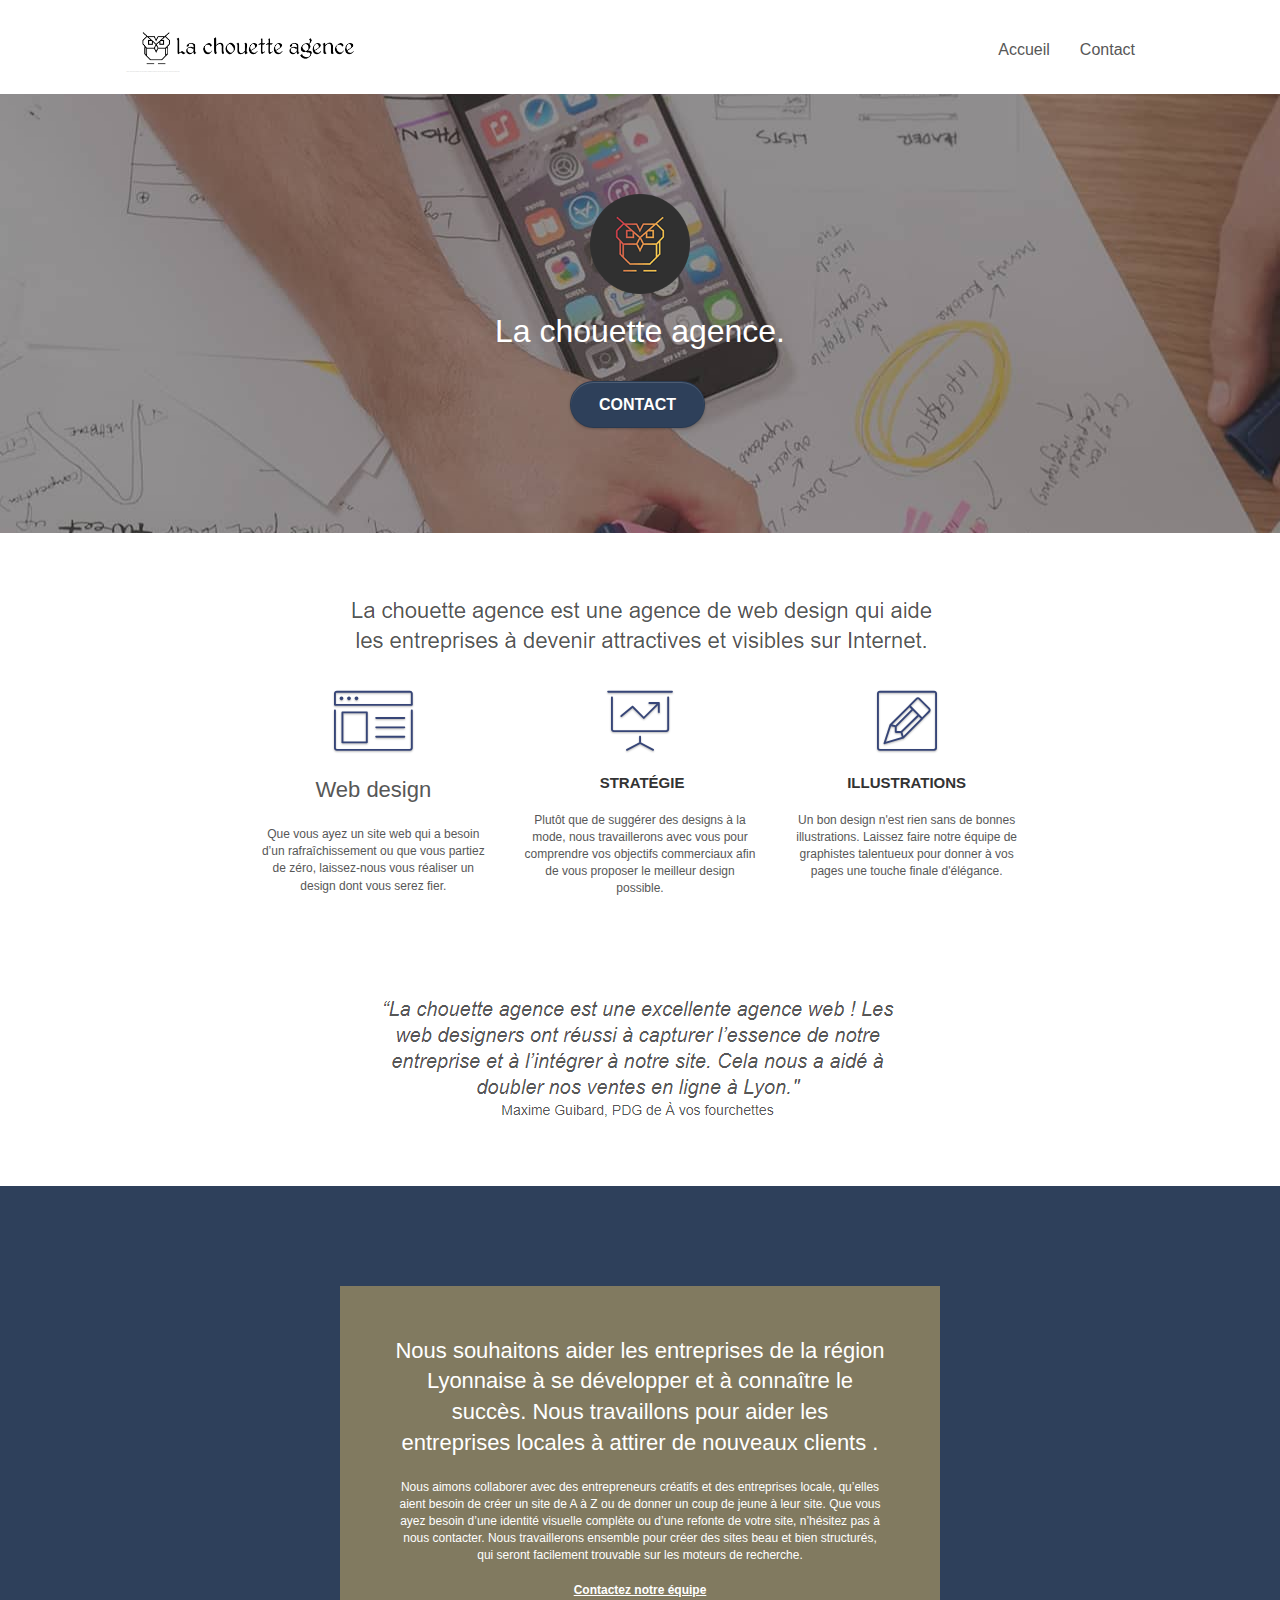
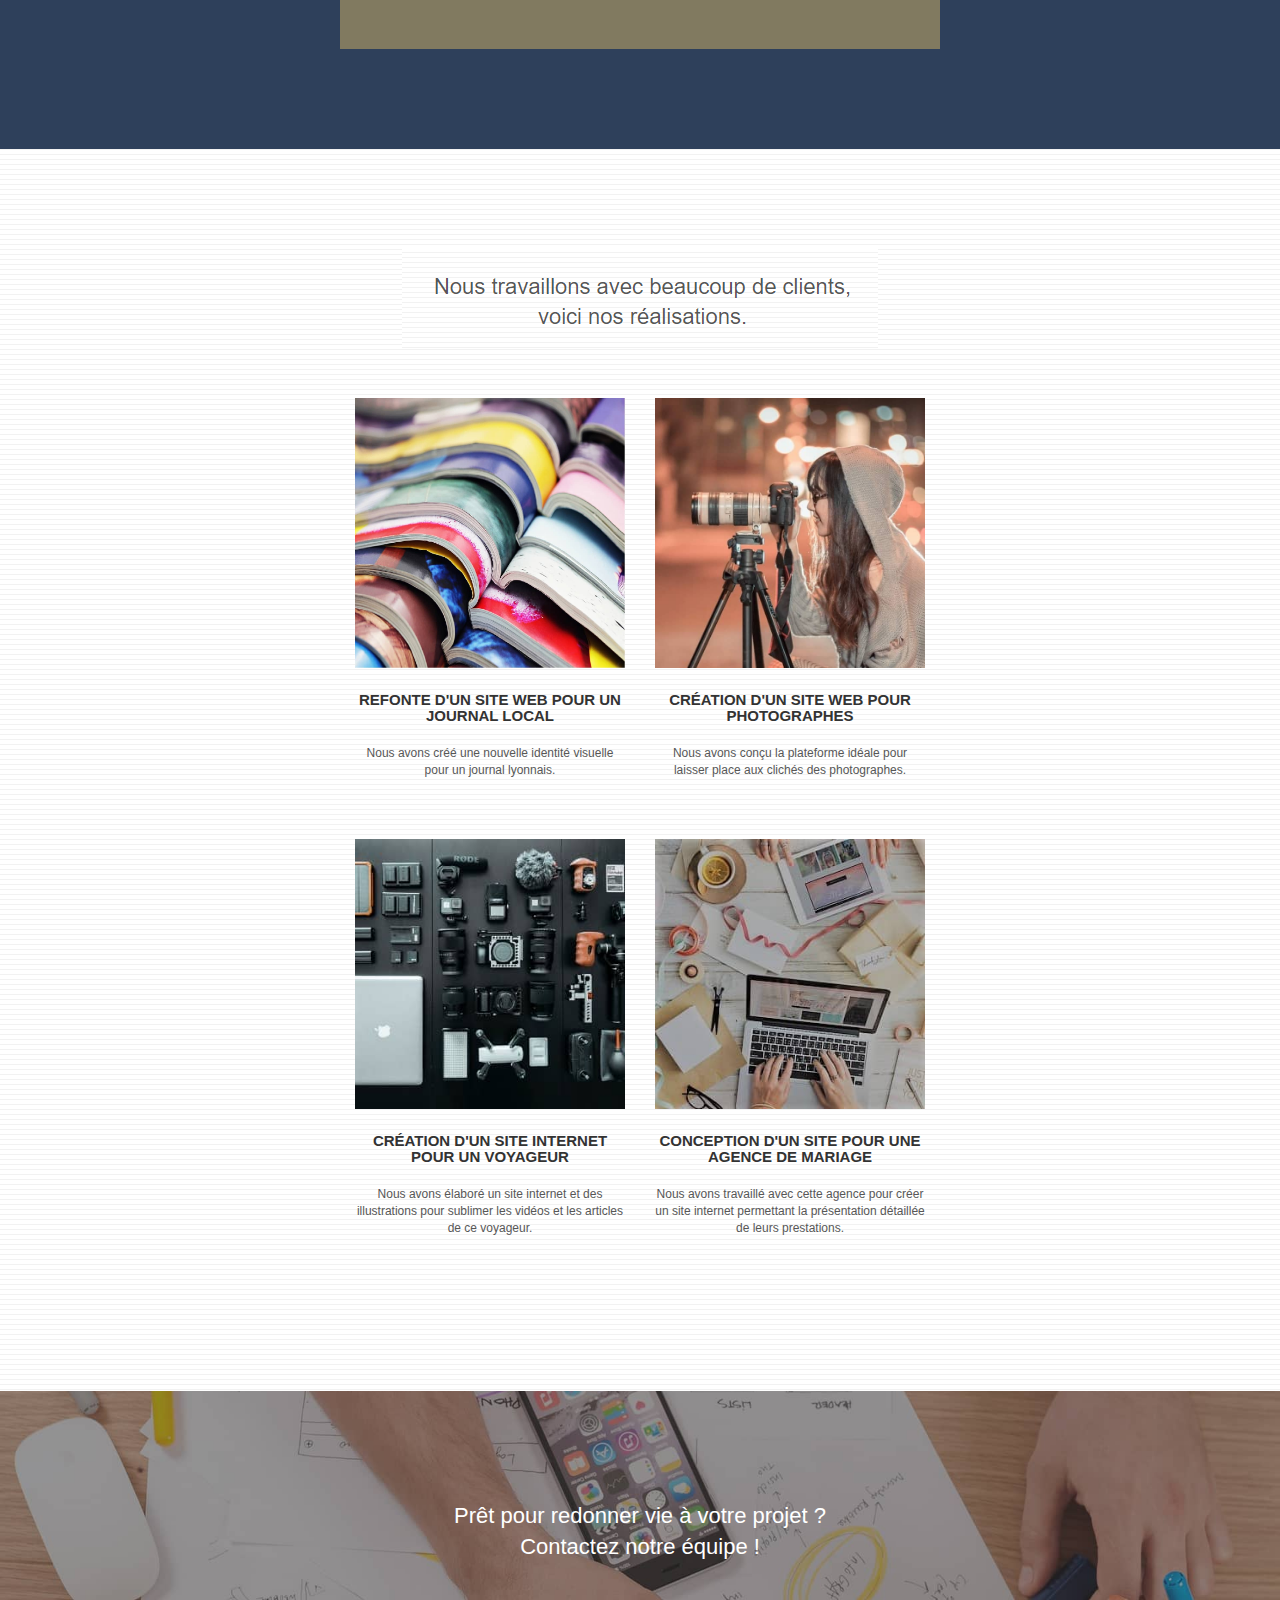
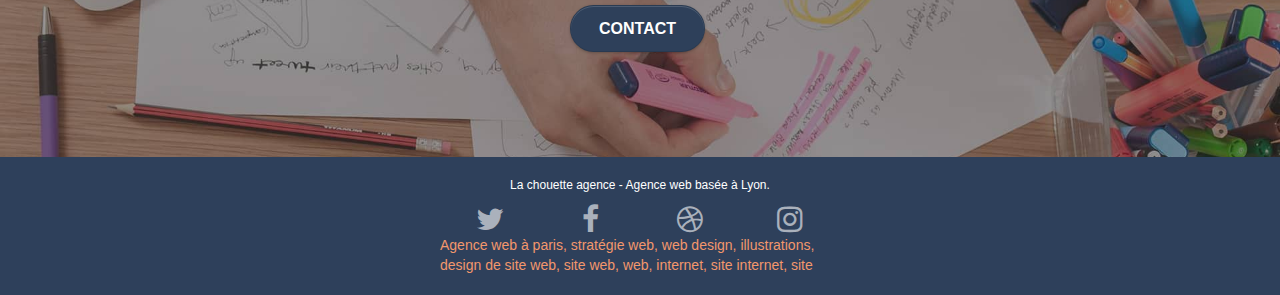
==== index.html @ e0c40af5 "Remplacement des balises H3 par H2" ====
<!doctype html>
<html lang="fr">
<head>
    <meta charset="utf-8">
    <meta name="keywords" content="seo, google, site web, site internet, agence design paris, agence design, agence design,agence design,agence design,agence design,agence design,agence design,agence design,agence design">
    <meta name="description" content="La chouette agence est une agence de web design qui aide les entreprises à devenir attractives et visibles sur le internet">
    <meta name="viewport" content="width=device-width, initial-scale=1.0, viewport-fit=cover">
    <link rel="shortcut icon" type="image/png" href="favicon.jpg">
    
	<link rel="stylesheet" type="text/css" href="./css/bootstrap.css">
	<link rel="stylesheet" type="text/css" href="style.css">
	<link rel="stylesheet" type="text/css" href="./css/font-awesome.css">
	<link rel="stylesheet" type="text/css" href="./css/et-line.css">
	
    
	<script src="./js/jquery-2.1.0.js" defer></script>
	<script src="./js/bootstrap.js" defer></script>
	<script src="./js/blocs.js" defer></script>
	<script src="./js/jquery.touchSwipe.js" defer></script>
	<script src="./js/gmaps.js" defer></script>
    <title> La Chouette Agence - Entreprise de web design à Lyon</title>

    
<!-- Analytics -->
 
<!-- Analytics END -->
    
</head>
<body>
<!-- Principal conteneur -->
<div class="page-container">
    
<!-- bloc-0 -->
<div class="bloc bgc-white l-bloc " id="bloc-0">
	<div class="container bloc-sm">

		<nav class="navbar row">
			<div class="navbar-header">
				<!-- <div class="keywords" style="color:#cccccc;font-size:1px;">Agence web à paris, stratégie web, web design, illustrations, design de site web, site web, web, internet, site internet, site</div>-->
				<a class="navbar-brand" href="index.html"><img src="img/la-chouette-agence.png" alt="paris web design logo agence web meilleure agence" height="40" /></a>
				<div class="keywords" style="color:#cccccc;font-size:1px;">Agence web à paris, stratégie web, web design, illustrations, design de site web, site web, web, internet, site internet, site</div>
				<button id="nav-toggle" type="button" class="ui-navbar-toggle navbar-toggle" data-toggle="collapse" data-target=".navbar-1">
					<span class="sr-only">Toggle navigation</span><span class="icon-bar"></span><span class="icon-bar"></span><span class="icon-bar"></span>
				</button>
			</div>
			<div class="collapse navbar-collapse navbar-1 special-dropdown-nav">
				<ul class="site-navigation nav navbar-nav">
					<li>
						<a href="index.html">Accueil</a>
					</li>
					<li>
					</li>
					<li>
						<a href="contact.html">Contact</a>
					</li>
				</ul>
			</div>
		</nav>
	</div>
</div>
<!-- bloc-0 END -->

<!-- bloc-1-presentation -->
<div class="bloc bgc-dark-slate-blue bg-banniere d-bloc bg-t-edge bloc-bg-texture texture-paper b-parallax" id="bloc-1-hero">
	<div class="container bloc-lg">
		<div class="row tight-width-whitespace">
			<div class="col-sm-12">
				<img src="img/logo.png" class="center-block image-resize-mode" width="100" alt="La chouette agence, agence web paris, création logo paris" />
				<h1 class="text-center hero-bloc-text tc-white ">
					La chouette agence.
				</h1>
				<div class="text-center">
					<a href="page2.html" class="btn btn-lg btn-clean btn-rd cta-hero btn-atomic-tangerine" id="cta-hero">Contact</a>
				</div>
			</div>
		</div>
	</div>
</div>
<!-- bloc-1-presentation END -->

<!-- bloc-2-services -->
<div class="bloc bgc-white l-bloc" id="bloc-2-services">
	<div class="container bloc-md">
		<div class="row">
			<div class="col-sm-12 text-center">
				<img alt="agence web, agence web paris, web design paris, stratégie web" src="img/title.png" />
			</div>
		</div>
		<div class="row voffset-lg med-width-whitespace">
			<div class="col-sm-4">
				<div class="text-center">
					<span class="et-icon-browser sm-shadow icon-dark-slate-blue icons icon-lg"></span>
				</div>
				<h2 class="mg-md text-center">
					Web design
				</h3>
				<p class="text-center ">
					Que vous ayez un site web qui a besoin d&rsquo;un rafraîchissement ou que vous partiez de zéro, laissez-nous vous réaliser un design dont vous serez fier.
				</p>
			</div>
			<div class="col-sm-4">
				<div class="text-center">
					<span class="et-icon-presentation sm-shadow icon-dark-slate-blue icons icon-lg"></span>
				</div>
				<h3 class="mg-md text-center">
					&nbsp;Stratégie
				</h3>
				<p class="text-center ">
					Plutôt que de suggérer des designs à la mode, nous travaillerons avec vous pour comprendre vos objectifs commerciaux afin de vous proposer le meilleur design possible.<br>
				</p>
			</div>
			<div class="col-sm-4">
				<div class="text-center">
					<span class="et-icon-edit sm-shadow icon-dark-slate-blue icons icon-lg"></span>
				</div>
				<h3 class="mg-md text-center">
					Illustrations
				</h3>
				<p class="text-center ">
					Un bon design n'est rien sans de bonnes illustrations. Laissez faire notre équipe de graphistes talentueux pour donner à vos pages une touche finale d'élégance.
				</p>
			</div>
		</div>
		<div class="row voffset-lg voffset">
			<div class="col-xs-12 col-md-8 col-md-offset-2 text-center">
				<img alt="agence web, agence web paris, web design paris, stratégie web" src="img/citation.png" />

			</div>
		</div>
	</div>
</div>
<!-- bloc-2-services END -->

<!-- bloc-3-what-i-do -->
<div class="bloc tc-white bgc-atomic-tangerine bg-presentation d-bloc bloc-bg-texture texture-paper b-parallax" id="bloc-3-what-i-do">
	<div class="container bloc-lg">
		<div class="row tight-width-whitespace black-background">
			<div class="col-sm-12">
				<h2 class="mg-md text-center tc-white">
					Nous souhaitons aider les entreprises de la région Lyonnaise à se développer et à connaître le succès. Nous travaillons pour aider les entreprises locales à attirer de nouveaux clients .<br>
				</h2>
				<p class="text-center white">
					Nous aimons collaborer avec des entrepreneurs créatifs et des entreprises locale, qu’elles aient besoin de créer un site de A à Z ou de donner un coup de jeune à leur site. Que vous ayez besoin d’une identité visuelle complète ou d’une refonte de votre site, n’hésitez pas à nous contacter. Nous travaillerons ensemble pour créer des sites beau et bien structurés, qui seront facilement trouvable sur les moteurs de recherche. <br><br><a class="ltc-white bold-link" href="page2.html">Contactez notre équipe</a><br>
				</p>
			</div>
		</div>
	</div>
</div>
<!-- bloc-3-what-i-do END -->

<!-- bloc-4-portfolio -->
<div class="bloc bgc-white bg-lines-h2-bg bg-repeat l-bloc" id="bloc-4-portfolio">
	<div class="container bloc-lg">
		<div class="row">
			<div class="col-sm-12 text-center">
				<img alt="agence web, agence web paris, web design paris, stratégie web" src="img/title2.png" />
			</div>
		</div>
		<div class="row tight-width-whitespace portfolio-row">
			<div class="col-sm-6">
				<a href="#" data-lightbox="img/1.jpg" data-gallery-id="gallery-1" data-caption="Refonte d'un site web pour un journal local" data-frame="snapshot-lb"><img src="img/1.jpg" alt="paris web design logo agence web meilleure agence et refonte site web journal" class="img-responsive portfolio-thumb" /></a>
				<h3 class="mg-md text-center">
					Refonte d'un site web pour un journal local
				</h3>
				<p class="text-center">
					Nous avons créé une nouvelle identité visuelle pour un journal lyonnais.
				</p>
			</div>
			<div class="col-sm-6">
				<a href="#" data-lightbox="img/2.jpg" data-gallery-id="gallery-1" data-caption="Création d'un site web pour photographes" data-frame="snapshot-lb"><img src="img/2.jpg" class="img-responsive portfolio-thumb" alt="paris web design logo agence web meilleure agence, Création d'un site web pour photographes" /></a>
				<h3 class="mg-md text-center">
					Création d'un site web pour photographes
				</h3>
				<p class="text-center">
					Nous avons conçu la plateforme idéale pour laisser place aux clichés des photographes.
				</p>
			</div>
		</div>
		<div class="row tight-width-whitespace portfolio-row">
			<div class="col-sm-6">
				<a href="#" data-lightbox="img/3.jpg" data-gallery-id="gallery-1" data-caption="Création d'un site internet pour un voyageur" data-frame="snapshot-lb"><img src="img/3.jpg" class="img-responsive portfolio-thumb" alt="paris web design logo agence web meilleure agence, Création d'un site web pour voyageur"/></a>
				<h3 class="mg-md text-center">
					Création d'un site internet pour un voyageur
				</h3>
				<p class="text-center">
					Nous avons élaboré un site internet et des illustrations pour sublimer les vidéos et les articles de ce voyageur.
				</p>
			</div>
			<div class="col-sm-6">
				<a href="#" data-lightbox="img/4.jpg" data-gallery-id="gallery-1" data-caption="Conception d'un site pour une agence de mariage" data-frame="snapshot-lb"><img src="img/4.jpg" class="img-responsive portfolio-thumb" alt="paris web design logo agence web meilleure agence, Création d'un site web pour agence de mariage" /></a>
				<h3 class="mg-md text-center">
					Conception d'un site pour une agence de mariage
				</h3>
				<p class="text-center">
					Nous avons travaillé avec cette agence pour créer un site internet permettant la présentation détaillée de leurs prestations.
				</p>
			</div>
		</div>
	</div>
</div>
<!-- bloc-4-portfolio END -->

<!-- bloc-5-cta -->
<div class="bloc bgc-dark-slate-blue bg-banniere d-bloc bloc-bg-texture texture-paper" id="bloc-5-cta">
	<div class="container bloc-lg">
		<div class="row">
			<h2 class="mg-md text-center tc-white">
				Prêt pour redonner vie à votre projet ?<br>Contactez notre équipe !
			</h2>
			<div class="col-sm-12 text-center">
				<a href="page2.html" class="btn btn-atomic-tangerine btn-clean btn-rd btn-lg cta-hero">Contact</a>
			</div>
		</div>
	</div>
</div>
<!-- bloc-5-cta END -->

<!-- Footer - bloc-8 -->
<div class="bloc bgc-atomic-tangerine d-bloc" id="bloc-8">
	<div class="container bloc-sm">
		<div class="row">
			<div class="col-sm-12">
				<p class="text-center white">
					La chouette agence - Agence web basée à Lyon.<br>
				</p>
				<div class="row row-no-gutters social">
					<div class="col-sm-3">
						<div class="text-center">
							<a class="social" href="index.html"><span class="fa fa-twitter icon-md"></span></a>
						</div>
					</div>
					<div class="col-sm-3">
						<div class="text-center">
							<a class="social" href="index.html"><span class="fa fa-facebook icon-md"></span></a>
						</div>
					</div>
					<div class="col-sm-3">
						<div class="text-center">
							<a class="social" href="index.html"><span class="fa fa-dribbble icon-md"></span></a>
						</div>
					</div>
					<div class="col-sm-3">
						<div class="text-center">
							<a class="social" href="index.html"><span class="fa fa-instagram icon-md"></span></a>
						</div>
					</div>
					<div class="keywords" style="color:#F3976C;">Agence web à paris, stratégie web, web design, illustrations, design de site web, site web, web, internet, site internet, site</div>
				</div>
				<!-- 

				<div class="row">
					<div class="col-sm-4">
						Partenaires
							<ul>
								<li><a href="voiture.com">voiture.com</a></li>
								<li><a href="pizza.com">pizza.com</a></li>
								<li><a href="matoiture.com">matoiture.com</a></li>
								<li><a href="immobilierseo.com">immobilierseo.com</a></li>
							</ul>		
					</div>
					<div class="col-sm-4">
						Annuaires liste 1
						<ul>
							<li><a href="annuaireagence.com">annuaireagence.com</a></li>
							<li><a href="annuaireseo.com">annuaireseo.com</a></li>
							<li><a href="annuairemarketing.com">annuairemarketing.com</a></li>
							<li><a href="123seoture.com">123seo.com</a></li>
							<li><a href="123site.com">123site.com</a></li>
							<li><a href="annuairewordpress.com">annuairewordpress.com</a></li>
							<li><a href="listeagence.com">listeagence.com</a></li>
							<li><a href="meilleuresagencesparis.com">meilleuresagencesparis.com</a></li>
							<li><a href="listeseo.com">listeseo.com</a></li>
						</ul>
					</div>
					<div class="col-sm-4">
						Annuaires liste 2
						<ul>
							<li><a href="betterseo.com">betterseo.com</a></li>
							<li><a href="ameliorerseo.com">ameliorerseo.com</a></li>
							<li><a href="seojuicelien.com">seojuicelien.com</a></li>
							<li><a href="meilleursliens.com">meilleursliens.com</a></li>
							<li><a href="liensagogo.com">liensagogo.com</a></li>
							<li><a href="backlink.com">backlink.com</a></li>
							<li><a href="linkjuiceannuaire.com">linkjuiceannuaire.com</a></li>
							<li><a href="remontersurgoogle.com">remontersurgoogle.com</a></li>
							<li><a href="vraiseofiable.com">vraiseofiable.com</a></li>
						</ul>
					</div>
				-->
				</div>
			</div>
		</div>
	</div>
</div>
<!-- Footer - bloc-8 END -->

</div>
<!-- Principal conteneur END -->
    

</body>
</html>
---- style.css ----
body {
    margin: 0;
    padding: 0;
    background: #FFF;
    overflow-x: hidden;
    -webkit-font-smoothing: antialiased;
    -moz-osx-font-smoothing: grayscale;
}

a,
button {
    transition: all .3s ease-in-out;
    outline: none!important;
}

a:hover {
    text-decoration: none;
    cursor: pointer;
}

#page-loading-blocs-notifaction {
    position: fixed;
    top: 0;
    bottom: 0;
    width: 100%;
    z-index: 100000;
    background: #FFFFFF url("img/pageload-spinner.gif") no-repeat center center;
}

.bloc {
    width: 100%;
    clear: both;
    background: 50% 50% no-repeat;
    padding: 0 50px;
    -webkit-background-size: cover;
    -moz-background-size: cover;
    -o-background-size: cover;
    background-size: cover;
    position: relative;
}

.bloc .container {
    padding-left: 0;
    padding-right: 0;
}

.bloc-lg {
    padding: 100px 50px;
}

.bloc-md {
    padding: 50px;
}

.bloc-sm {
    padding: 20px 50px;
}

.bg-center,
.bg-l-edge,
.bg-r-edge,
.bg-t-edge,
.bg-b-edge,
.bg-tl-edge,
.bg-bl-edge,
.bg-tr-edge,
.bg-br-edge,
.bg-repeat {
    -webkit-background-size: auto!important;
    -moz-background-size: auto!important;
    -o-background-size: auto!important;
    background-size: auto!important;
}

.bg-repeat {
    background: repeat;
}

.bg-t-edge {
    background: top no-repeat;
}

.bloc-bg-texture::before {
    content: "";
    background-size: 2px 2px;
    position: absolute;
    top: 0;
    bottom: 0;
    left: 0;
    right: 0;
}
/*
.texture-paper::before {
    background: url("img/texture-paper.png");
    background-size: 280px 280px;
}
*/
.b-parallax {
    background-attachment: fixed;
}

.d-bloc {
    color: rgba(255, 255, 255, .7);
}

.d-bloc button:hover {
    color: rgba(255, 255, 255, .9);
}

.d-bloc .icon-round,
.d-bloc .icon-square,
.d-bloc .icon-rounded,
.d-bloc .icon-semi-rounded-a,
.d-bloc .icon-semi-rounded-b {
    border-color: rgba(255, 255, 255, .9);
}

.d-bloc .divider-h span {
    border-color: rgba(255, 255, 255, .2);
}

.d-bloc .a-btn,
.d-bloc .navbar a,
.d-bloc .navbar-brand,
.d-bloc a .icon-sm,
.d-bloc a .icon-md,
.d-bloc a .icon-lg,
.d-bloc a .icon-xl,
.d-bloc h1 a,
.d-bloc h2 a,
.d-bloc h3 a,
.d-bloc h4 a,
.d-bloc h5 a,
.d-bloc h6 a,
.d-bloc p a {
    color: rgba(255, 255, 255, .6);
}

.d-bloc .a-btn:hover,
.d-bloc .navbar a:hover,
.d-bloc .navbar-brand:hover,
.d-bloc a:hover .icon-sm,
.d-bloc a:hover .icon-md,
.d-bloc a:hover .icon-lg,
.d-bloc a:hover .icon-xl,
.d-bloc h1 a:hover,
.d-bloc h2 a:hover,
.d-bloc h3 a:hover,
.d-bloc h4 a:hover,
.d-bloc h5 a:hover,
.d-bloc h6 a:hover,
.d-bloc p a:hover {
    color: rgba(255, 255, 255, 1);
}

.d-bloc .navbar-toggle .icon-bar {
    background: rgba(255, 255, 255, 1);
}

.d-bloc .btn-wire,
.d-bloc .btn-wire:hover {
    color: rgba(255, 255, 255, 1);
    border-color: rgba(255, 255, 255, 1);
}

.d-bloc .panel {
    color: rgba(0, 0, 0, .5);
}

.d-bloc .panel button:hover {
    color: rgba(0, 0, 0, .7);
}

.d-bloc .panel icon {
    border-color: rgba(0, 0, 0, .7);
}

.d-bloc .panel .divider-h span {
    border-color: rgba(0, 0, 0, .1);
}

.d-bloc .panel .a-btn {
    color: rgba(0, 0, 0, .6);
}

.d-bloc .panel .a-btn:hover {
    color: rgba(0, 0, 0, 1);
}

.d-bloc .panel .btn-wire,
.d-bloc .panel .btn-wire:hover {
    color: rgba(0, 0, 0, .7);
    border-color: rgba(0, 0, 0, .3);
}

.d-bloc .panel,
.l-bloc {
    color: rgba(0, 0, 0, .5);
}

.d-bloc .panel button:hover,
.l-bloc button:hover {
    color: rgba(0, 0, 0, .7);
}

.l-bloc .icon-round,
.l-bloc .icon-square,
.l-bloc .icon-rounded,
.l-bloc .icon-semi-rounded-a,
.l-bloc .icon-semi-rounded-b {
    border-color: rgba(0, 0, 0, .7);
}

.d-bloc .panel .divider-h span,
.l-bloc .divider-h span {
    border-color: rgba(0, 0, 0, .1);
}

.d-bloc .panel .a-btn,
.l-bloc .a-btn,
.l-bloc .navbar a,
.l-bloc .navbar-brand,
.l-bloc a .icon-sm,
.l-bloc a .icon-md,
.l-bloc a .icon-lg,
.l-bloc a .icon-xl,
.l-bloc h1 a,
.l-bloc h2 a,
.l-bloc h3 a,
.l-bloc h4 a,
.l-bloc h5 a,
.l-bloc h6 a,
.l-bloc p a {
    color: rgba(0, 0, 0, .6);
}

.d-bloc .panel .a-btn:hover,
.l-bloc .a-btn:hover,
.l-bloc .navbar a:hover,
.l-bloc .navbar-brand:hover,
.l-bloc a:hover .icon-sm,
.l-bloc a:hover .icon-md,
.l-bloc a:hover .icon-lg,
.l-bloc a:hover .icon-xl,
.l-bloc h1 a:hover,
.l-bloc h2 a:hover,
.l-bloc h3 a:hover,
.l-bloc h4 a:hover,
.l-bloc h5 a:hover,
.l-bloc h6 a:hover,
.l-bloc p a:hover {
    color: rgba(0, 0, 0, 1);
}

.l-bloc .navbar-toggle .icon-bar {
    color: rgba(0, 0, 0, .6);
}

.d-bloc .panel .btn-wire,
.d-bloc .panel .btn-wire:hover,
.l-bloc .btn-wire,
.l-bloc .btn-wire:hover {
    color: rgba(0, 0, 0, .7);
    border-color: rgba(0, 0, 0, .3);
}

.voffset {
    margin-top: 30px;
}

.voffset-lg {
    margin-top: 80px;
}

.row-no-gutters {
    margin-right: 0;
    margin-left: 0;
}

.row.row-no-gutters > [class^="col-"],
.row.row-no-gutters > [class*=" col-"] {
    padding-right: 0;
    padding-left: 0;
}

#bloc-1-hero h1 {
    font-size: 32px;
}

.navbar {
    margin-bottom: 0;
    z-index: 1;
}

.navbar-brand {
    height: auto;
    padding: 3px 15px;
    font-size: 25px;
    font-weight: normal;
    font-weight: 600;
    line-height: 44px;
}

.navbar-brand img {
    max-height: 200px;
    margin: 0 5px 0 0;
    display: inline;
}

.navbar-brand img[src$=svg] {
    min-width: 100px;
}

.nav-center .navbar-brand img {
    margin: 0;
}

.navbar .nav {
    padding-top: 2px;
    margin-right: -16px;
    float: right;
    z-index: 1;
}

.nav > li {
    float: left;
    margin-top: 4px;
    font-size: 16px;
}

.navbar-nav .open .dropdown-menu > li > a {
    text-align: inherit;
}

.nav > li a:hover,
.nav > li a:focus {
    background: transparent;
}

.navbar-toggle {
    margin: 10px 10px 0 0;
    border: 0px;
}

.navbar-toggle:hover {
    background: transparent!important;
}

.navbar-toggle .icon-bar {
    background-color: rgba(0, 0, 0, .5);
    width: 26px;
}

.nav-invert .navbar .nav {
    float: left;
}

.nav-invert .navbar-header,
.nav-invert .navbar-brand {
    float: right;
    position: relative;
    z-index: 2;
}

@media (min-width: 768px) {
    .site-navigation {
        position: absolute;
        top: 50%;
        right: 20px;
        transform: translate(0, -50%);
        -webkit-transform: translateY(-50%);
    }
    .nav > li .dropdown-menu a,
    .nav > li .dropdown-menu a:hover {
        color: #484848;
    }
    .nav-invert .site-navigation {
        left: 0;
        right: 0;
    }
    .nav-center {
        text-align: center;
    }
    .nav-center .navbar-header {
        width: 100%;
    }
    .nav-center .navbar-header,
    .nav-center .navbar-brand,
    .nav-center .nav > li {
        float: none;
        display: inline-block;
    }
    .nav-center .site-navigation {
        position: relative;
        width: 100%;
        right: 0;
        margin-right: 0px;
        margin-top: 20px;
    }
    .nav-center.mini-nav .navbar-toggle {
        float: none;
        margin: 10px auto 0;
    }
}

.nav > li > .dropdown a {
    background: none!important;
    display: block;
    padding: 14px 15px;
}

nav .caret {
    margin: 0 5px;
}

.dropdown-menu .dropdown-menu {
    top: -8px;
    left: 100%;
}

.dropdown-menu .dropmenu-flow-right {
    top: 100%;
    left: 0;
    margin-left: -1px;
    border-top-left-radius: 0;
    border-top-right-radius: 0;
}

.dropdown-menu .dropdown span {
    border: 4px solid black;
    border-top-color: transparent;
    border-right-color: transparent;
    border-bottom-color: transparent;
    margin: 6px -5px 0 0!important;
    float: right;
}

.mg-md {
    margin-top: 10px;
    margin-bottom: 20px;
}

.mg-lg {
    margin-top: 10px;
    margin-bottom: 40px;
}

.btn {
    margin: 0 5px 5px 0;
}

.btn.pull-right {
    margin: 0 0 5px 5px;
}

.btn-d,
.btn-d:hover,
.btn-d:focus {
    color: #FFF;
    background: rgba(0, 0, 0, .3);
}

button {
    outline: none!important;
}

.btn-rd {
    border-radius: 40px;
}

.btn-clean {
    border: 1px solid rgba(0, 0, 0, .08);
    border-bottom-color: rgba(0, 0, 0, .1);
    text-shadow: 0 1px 0 rgba(0, 0, 1, .1);
    box-shadow: 0 1px 3px rgba(0, 0, 1, .25), inset 0 1px 0 0 rgba(255, 255, 255, .15);
}

.icon-md {
    font-size: 30px!important;
}

.icon-lg {
    font-size: 60px!important;
}

.sm-shadow {
    text-shadow: 0 1px 2px rgba(0, 0, 0, .3);
}

.panel-sq,
.panel-sq .panel-heading,
.panel-sq .panel-footer {
    border-radius: 0;
}

.panel-rd {
    border-radius: 30px;
}

.panel-rd .panel-heading {
    border-radius: 29px 29px 0 0;
}

.panel-rd .panel-footer {
    border-radius: 0 0 29px 29px;
}

.form-control {
    border-color: rgba(0, 0, 0, .1);
    box-shadow: none;
}

.scrollToTop {
    width: 40px;
    height: 40px;
    position: fixed;
    bottom: 20px;
    right: 20px;
    opacity: 0;
    z-index: 500;
    transition: all .3s ease-in-out;
}

.scrollToTop span {
    margin-top: 6px;
}

.showScrollTop {
    font-size: 14px;
    opacity: 1;
}

a[data-lightbox] {
    position: relative;
    display: block;
    text-align: center;
}

a[data-lightbox]:hover::before {
    content: "+";
    font-family: "HelveticaNeue-Light", "Helvetica Neue Light", "Helvetica Neue", Helvetica, Arial;
    font-size: 32px;
    width: 50px;
    height: 50px;
    margin-left: -25px;
    border-radius: 50%;
    background: rgba(0, 0, 0, .6);
    color: #FFF;
    font-weight: 100;
    z-index: 1;
    position: absolute;
    top: 50%;
    transform: translateY(-50%);
    -webkit-transform: translateY(-50%);
}

a[data-lightbox]:hover img {
    opacity: 0.6;
    -webkit-animation-fill-mode: none;
    animation-fill-mode: none;
}

#lightbox-modal {
    display: flex;
    align-items: center;
}

#lightbox-modal .modal-dialog {
    width: 90%;
    max-width: 900px;
    margin: 0 auto 0;
}

#lightbox-modal .modal-dialog img {
    max-height: 90vh;
    margin: 0 auto;
}

.lightbox-caption {
    padding: 20px;
    color: #FFF;
    background: rgba(0, 0, 0, .5);
    position: absolute;
    left: 15px;
    right: 15px;
    bottom: 5px;
}

.close-lightbox {
    color: #FFF;
    font-size: 30px;
    position: absolute;
    top: 20px;
    right: 20px;
    z-index: 20;
    background: rgba(0, 0, 0, .5);
    border: none;
    line-height: 30px;
    padding: 0 9px 5px;
    opacity: 0.3;
}

.close-lightbox:hover,
.next-lightbox:hover,
.prev-lightbox:hover {
    opacity: 1.0;
    color: #FFF;
}

.next-lightbox,
.prev-lightbox {
    font-size: 20px;
    color: rgba(255, 255, 255, .9);
    background: rgba(0, 0, 0, .5);
    transition: all .2s ease-in-out;
    position: absolute;
    top: 45%;
    z-index: 1;
    opacity: 0.4;
}

.next-lightbox {
    padding: 6px 8px 1px 13px;
    right: 25px;
}

.prev-lightbox {
    padding: 6px 13px 1px 10px;
    left: 25px;
}

.snapshot-lb .modal-body {
    padding-bottom: 45px;
}

.snapshot-lb .lightbox-caption {
    padding: 0;
    color: rgba(0, 0, 0, .5);
    background: none;
}

h1,
h2,
h3,
h4,
h5,
h6,
p,
label,
.btn,
a {
    font-family: "helvetica";
    font-weight: 400;
    color: #575757!important;
}

.container {
    max-width: 1000px;
}

.hero-bloc-text {
    font-size: 38px;
}

.hero-bloc-text-sub {
    font-size: 36px;
}

.statement-bloc-text {
    line-height: 26px;
    font-style: italic;
    font-size: 20px;
    text-align: center;
    font-weight: lighter;
    max-width: 520px;
    margin: auto auto auto auto;
}

p {
    font-size: 12px;
}

.tight-width-whitespace {
    max-width: 600px;
    margin: auto auto auto auto;
}

.h1 {
    font-size: 20px;
    font-family: "Open Sans";
}

.cta-hero {
    margin-top: 22px;
    color: #FFFFFF!important;
    text-transform: uppercase;
    padding: 12px 28px 12px 28px;
    font-size: 16px;
    font-weight: 700;
}

.social {
    max-width: 400px;
    margin: auto auto auto auto;
}

h2 {
    font-size: 22px;
    line-height: 1.4em;
}

h3 {
    font-size: 15px;
    text-transform: uppercase;
    font-weight: 700;
    color: #333333!important;
}

.med-width-whitespace {
    max-width: 800px;
    margin: auto auto auto auto;
    box-shadow: 0px 0px 0px #000000;
}

h1 {
    color: #333333!important;
}

h4 {
    color: #333333!important;
}

.icons {
    margin-bottom: 14px;
    margin-top: 24px;
}

.white {
    color: #FFFFFF!important;
}

.portfolio-thumb {
    margin-bottom: 24px;
}

.portfolio-row {
    margin-bottom: 44px;
    margin-top: 50px;
}

.avatar {
    box-shadow: 0px 4px 9px rgba(0, 0, 0, 0.3);
}

.black-background {
    background-color: rgba(165, 147, 99, 0.7);
    padding: 40px 40px 40px 40px;
}

.bold-link {
    font-weight: 900;
    text-decoration: underline!important;
}

.bgc-white {
    background-color: #FFFFFF;
}

.bgc-dark-slate-blue {
    background-color: #364577;
}

.bgc-atomic-tangerine {
    background-color: #2E405B;
}

.tc-white {
    color: #FFFFFF !important;
}

.btn-atomic-tangerine {
    background: #2E405A;
    color: #FFFFFF!important;
}

.btn-atomic-tangerine:hover {
    background: #c27956!important;
    color: #FFFFFF!important;
}

.ltc-white {
    color: #FFFFFF!important;
}

.ltc-white:hover {
    color: #cccccc!important;
}

.ltc-atomic-tangerine {
    color: #F3976C!important;
}

.ltc-atomic-tangerine:hover {
    color: #c27956!important;
}

.icon-dark-slate-blue {
    color: #364577!important;
    border-color: #364577!important;
}
/*
.bg-dots-bg {
    background-image: url("img/dots-bg.png");
}
*/
.bg-lines-h2-bg {
    background-image: url("img/lines-h2-bg.png");
}

.bg-banniere {
    background-image: url("img/la-chouette-agence-banniere.jpg");
}

.bg-presentation {
    background-image: url("img/image-de-presentation.jpg");
}

@media (max-width: 1024px) {
    .bloc {
        padding-left: 20px;
        padding-right: 20px;
    }
    .bloc.full-width-bloc,
    .bloc-tile-2.full-width-bloc .container,
    .bloc-tile-3.full-width-bloc .container,
    .bloc-tile-4.full-width-bloc .container {
        padding-left: 0;
        padding-right: 0;
    }
}

@media (max-width: 992px) and (min-width: 768px) {
    .navbar .nav {
        max-width: 80%
    }
    .nav-center.navbar .nav {
        max-width: 100%
    }
}

@media only screen and (min-device-width: 768px) and (max-device-width: 1024px) and (orientation: landscape) {
    .b-parallax {
        background-attachment: scroll;
    }
}

@media only screen and (min-device-width: 1024px) and (max-device-width: 1366px) and (-webkit-min-device-pixel-ratio: 1.5) {
    .b-parallax {
        background-attachment: scroll;
    }
}

@media (max-width: 991px) {
    .container {
        width: 100%;
    }
    .b-parallax {
        background-attachment: scroll;
    }
    .page-container,
    #hero-bloc {
        overflow-x: hidden;
        position: relative;
    }
    .bloc {
        padding-left: constant(safe-area-inset-left);
        padding-right: constant(safe-area-inset-right);
    }
    .bloc-group,
    .bloc-group .bloc {
        display: block;
        width: 100%;
    }
    .bloc-fill-screen .fill-bloc-top-edge,
    .bloc-fill-screen .fill-bloc-bottom-edge {
        padding: 0 20px;
        padding-left: constant(safe-area-inset-left);
        padding-right: constant(safe-area-inset-right);
    }
}

@media (max-width: 767px) {
    .page-container {
        overflow-x: hidden;
        position: relative;
    }
    h1,
    h2,
    h3,
    h4,
    h5,
    h6,
    p,
    #disqus_thread {
        padding-left: 10px!important;
        padding-right: 10px!important;
    }
    .b-parallax {
        background-attachment: scroll;
    }
    .navbar .nav {
        padding-top: 0;
        border-top: 1px solid rgba(0, 0, 0, .2);
        float: none!important;
    }
    .navbar.row {
        margin-left: 0;
        margin-right: 0;
    }
    .site-navigation {
        position: inherit;
        transform: none;
        -webkit-transform: none;
        -ms-transform: none;
    }
    .nav > li {
        margin-top: 0;
        border-bottom: 1px solid rgba(0, 0, 0, .1);
        background: rgba(0, 0, 0, .05);
        text-align: left;
        padding-left: 15px;
        width: 100%;
    }
    .nav > li:hover {
        background: rgba(0, 0, 0, .08);
    }
    .dropdown .dropdown a .caret {
        float: none;
        margin: 5px 0 0 10px!important;
        border: 4px solid black;
        border-bottom-color: transparent;
        border-right-color: transparent;
        border-left-color: transparent;
    }
    #hero-bloc .navbar .nav {
        background: rgba(0, 0, 0, .8);
    }
    #hero-bloc .navbar .nav a {
        color: rgba(255, 255, 255, .6);
    }
    .hero {
        padding: 50px 0;
    }
    .hero-nav {
        left: -1px;
        right: -1px;
    }
    .navbar-collapse {
        padding: 0;
        overflow-x: hidden;
        -webkit-box-shadow: none;
        box-shadow: none;
    }
    .navbar-brand img {
        max-height: 40px;
        width: auto;
    }
    .nav-invert .navbar-header {
        float: none;
        width: 100%;
    }
    .nav-invert .navbar-toggle {
        float: left;
        margin-left: 10px;
    }
    .bloc {
        padding-left: 0;
        padding-right: 0;
    }
    .bloc-xxl,
    .bloc-xl,
    .bloc-lg {
        padding: 40px 0;
    }
    .bloc-sm,
    .bloc-md {
        padding-left: 0;
        padding-right: 0;
    }
    .bloc-tile-2 .container,
    .bloc-tile-3 .container,
    .bloc-tile-4 .container,
    .bloc-fill-screen .fill-bloc-top-edge,
    .bloc-fill-screen .fill-bloc-bottom-edge {
        padding-left: 0;
        padding-right: 0;
    }
    .a-block {
        padding: 0 10px;
    }
    .btn-dwn {
        display: none;
    }
    .voffset {
        margin-top: 5px;
    }
    .voffset-md {
        margin-top: 20px;
    }
    .voffset-lg {
        margin-top: 30px;
    }
    form {
        padding: 5px;
    }
    .close-lightbox {
        display: inline-block;
    }
    .blocsapp-device-iphone5 {
        background-size: 216px 425px;
        padding-top: 60px;
        width: 216px;
        height: 425px;
    }
    .blocsapp-device-iphone5 img {
        width: 180px;
        height: 320px;
    }
}

@media (max-width: 400px) {
    .bloc {
        padding-left: 0;
        padding-right: 0;
    }
}

@media (max-width: 767px) {
    .bloc-mob-center-text {
        text-align: center;
    }
}
---- css/et-line.css ----
@font-face {
    font-family: et-line;
    src: url(../fonts/et-line.eot);
    src: url(../fonts/et-line.eot?#iefix) format('embedded-opentype'), url(../fonts/et-line.woff) format('woff'), url(../fonts/et-line.ttf) format('truetype'), url(../fonts/et-line.svg#et-line) format('svg');
    font-weight: 400;
    font-style: normal
}

.et-icon-adjustments,
.et-icon-alarmclock,
.et-icon-anchor,
.et-icon-aperture,
.et-icon-attachment,
.et-icon-bargraph,
.et-icon-basket,
.et-icon-beaker,
.et-icon-bike,
.et-icon-book-open,
.et-icon-briefcase,
.et-icon-browser,
.et-icon-calendar,
.et-icon-camera,
.et-icon-caution,
.et-icon-chat,
.et-icon-circle-compass,
.et-icon-clipboard,
.et-icon-clock,
.et-icon-cloud,
.et-icon-compass,
.et-icon-desktop,
.et-icon-dial,
.et-icon-document,
.et-icon-documents,
.et-icon-download,
.et-icon-dribbble,
.et-icon-edit,
.et-icon-envelope,
.et-icon-expand,
.et-icon-facebook,
.et-icon-flag,
.et-icon-focus,
.et-icon-gears,
.et-icon-genius,
.et-icon-gift,
.et-icon-global,
.et-icon-globe,
.et-icon-googleplus,
.et-icon-grid,
.et-icon-happy,
.et-icon-hazardous,
.et-icon-heart,
.et-icon-hotairballoon,
.et-icon-hourglass,
.et-icon-key,
.et-icon-laptop,
.et-icon-layers,
.et-icon-lifesaver,
.et-icon-lightbulb,
.et-icon-linegraph,
.et-icon-linkedin,
.et-icon-lock,
.et-icon-magnifying-glass,
.et-icon-map,
.et-icon-map-pin,
.et-icon-megaphone,
.et-icon-mic,
.et-icon-mobile,
.et-icon-newspaper,
.et-icon-notebook,
.et-icon-paintbrush,
.et-icon-paperclip,
.et-icon-pencil,
.et-icon-phone,
.et-icon-picture,
.et-icon-pictures,
.et-icon-piechart,
.et-icon-presentation,
.et-icon-pricetags,
.et-icon-printer,
.et-icon-profile-female,
.et-icon-profile-male,
.et-icon-puzzle,
.et-icon-quote,
.et-icon-recycle,
.et-icon-refresh,
.et-icon-ribbon,
.et-icon-rss,
.et-icon-sad,
.et-icon-scissors,
.et-icon-scope,
.et-icon-search,
.et-icon-shield,
.et-icon-speedometer,
.et-icon-strategy,
.et-icon-streetsign,
.et-icon-tablet,
.et-icon-target,
.et-icon-telescope,
.et-icon-toolbox,
.et-icon-tools,
.et-icon-tools-2,
.et-icon-trophy,
.et-icon-tumblr,
.et-icon-twitter,
.et-icon-upload,
.et-icon-video,
.et-icon-wallet,
.et-icon-wine {
    font-family: et-line;
    speak: none;
    font-style: normal;
    font-weight: 400;
    font-variant: normal;
    text-transform: none;
    line-height: 1;
    -webkit-font-smoothing: antialiased;
    -moz-osx-font-smoothing: grayscale;
    display: inline-block
}

.et-icon-mobile:before {
    content: "\e000"
}

.et-icon-laptop:before {
    content: "\e001"
}

.et-icon-desktop:before {
    content: "\e002"
}

.et-icon-tablet:before {
    content: "\e003"
}

.et-icon-phone:before {
    content: "\e004"
}

.et-icon-document:before {
    content: "\e005"
}

.et-icon-documents:before {
    content: "\e006"
}

.et-icon-search:before {
    content: "\e007"
}

.et-icon-clipboard:before {
    content: "\e008"
}

.et-icon-newspaper:before {
    content: "\e009"
}

.et-icon-notebook:before {
    content: "\e00a"
}

.et-icon-book-open:before {
    content: "\e00b"
}

.et-icon-browser:before {
    content: "\e00c"
}

.et-icon-calendar:before {
    content: "\e00d"
}

.et-icon-presentation:before {
    content: "\e00e"
}

.et-icon-picture:before {
    content: "\e00f"
}

.et-icon-pictures:before {
    content: "\e010"
}

.et-icon-video:before {
    content: "\e011"
}

.et-icon-camera:before {
    content: "\e012"
}

.et-icon-printer:before {
    content: "\e013"
}

.et-icon-toolbox:before {
    content: "\e014"
}

.et-icon-briefcase:before {
    content: "\e015"
}

.et-icon-wallet:before {
    content: "\e016"
}

.et-icon-gift:before {
    content: "\e017"
}

.et-icon-bargraph:before {
    content: "\e018"
}

.et-icon-grid:before {
    content: "\e019"
}

.et-icon-expand:before {
    content: "\e01a"
}

.et-icon-focus:before {
    content: "\e01b"
}

.et-icon-edit:before {
    content: "\e01c"
}

.et-icon-adjustments:before {
    content: "\e01d"
}

.et-icon-ribbon:before {
    content: "\e01e"
}

.et-icon-hourglass:before {
    content: "\e01f"
}

.et-icon-lock:before {
    content: "\e020"
}

.et-icon-megaphone:before {
    content: "\e021"
}

.et-icon-shield:before {
    content: "\e022"
}

.et-icon-trophy:before {
    content: "\e023"
}

.et-icon-flag:before {
    content: "\e024"
}

.et-icon-map:before {
    content: "\e025"
}

.et-icon-puzzle:before {
    content: "\e026"
}

.et-icon-basket:before {
    content: "\e027"
}

.et-icon-envelope:before {
    content: "\e028"
}

.et-icon-streetsign:before {
    content: "\e029"
}

.et-icon-telescope:before {
    content: "\e02a"
}

.et-icon-gears:before {
    content: "\e02b"
}

.et-icon-key:before {
    content: "\e02c"
}

.et-icon-paperclip:before {
    content: "\e02d"
}

.et-icon-attachment:before {
    content: "\e02e"
}

.et-icon-pricetags:before {
    content: "\e02f"
}

.et-icon-lightbulb:before {
    content: "\e030"
}

.et-icon-layers:before {
    content: "\e031"
}

.et-icon-pencil:before {
    content: "\e032"
}

.et-icon-tools:before {
    content: "\e033"
}

.et-icon-tools-2:before {
    content: "\e034"
}

.et-icon-scissors:before {
    content: "\e035"
}

.et-icon-paintbrush:before {
    content: "\e036"
}

.et-icon-magnifying-glass:before {
    content: "\e037"
}

.et-icon-circle-compass:before {
    content: "\e038"
}

.et-icon-linegraph:before {
    content: "\e039"
}

.et-icon-mic:before {
    content: "\e03a"
}

.et-icon-strategy:before {
    content: "\e03b"
}

.et-icon-beaker:before {
    content: "\e03c"
}

.et-icon-caution:before {
    content: "\e03d"
}

.et-icon-recycle:before {
    content: "\e03e"
}

.et-icon-anchor:before {
    content: "\e03f"
}

.et-icon-profile-male:before {
    content: "\e040"
}

.et-icon-profile-female:before {
    content: "\e041"
}

.et-icon-bike:before {
    content: "\e042"
}

.et-icon-wine:before {
    content: "\e043"
}

.et-icon-hotairballoon:before {
    content: "\e044"
}

.et-icon-globe:before {
    content: "\e045"
}

.et-icon-genius:before {
    content: "\e046"
}

.et-icon-map-pin:before {
    content: "\e047"
}

.et-icon-dial:before {
    content: "\e048"
}

.et-icon-chat:before {
    content: "\e049"
}

.et-icon-heart:before {
    content: "\e04a"
}

.et-icon-cloud:before {
    content: "\e04b"
}

.et-icon-upload:before {
    content: "\e04c"
}

.et-icon-download:before {
    content: "\e04d"
}

.et-icon-target:before {
    content: "\e04e"
}

.et-icon-hazardous:before {
    content: "\e04f"
}

.et-icon-piechart:before {
    content: "\e050"
}

.et-icon-speedometer:before {
    content: "\e051"
}

.et-icon-global:before {
    content: "\e052"
}

.et-icon-compass:before {
    content: "\e053"
}

.et-icon-lifesaver:before {
    content: "\e054"
}

.et-icon-clock:before {
    content: "\e055"
}

.et-icon-aperture:before {
    content: "\e056"
}

.et-icon-quote:before {
    content: "\e057"
}

.et-icon-scope:before {
    content: "\e058"
}

.et-icon-alarmclock:before {
    content: "\e059"
}

.et-icon-refresh:before {
    content: "\e05a"
}

.et-icon-happy:before {
    content: "\e05b"
}

.et-icon-sad:before {
    content: "\e05c"
}

.et-icon-facebook:before {
    content: "\e05d"
}

.et-icon-twitter:before {
    content: "\e05e"
}

.et-icon-googleplus:before {
    content: "\e05f"
}

.et-icon-rss:before {
    content: "\e060"
}

.et-icon-tumblr:before {
    content: "\e061"
}

.et-icon-linkedin:before {
    content: "\e062"
}

.et-icon-dribbble:before {
    content: "\e063"
}
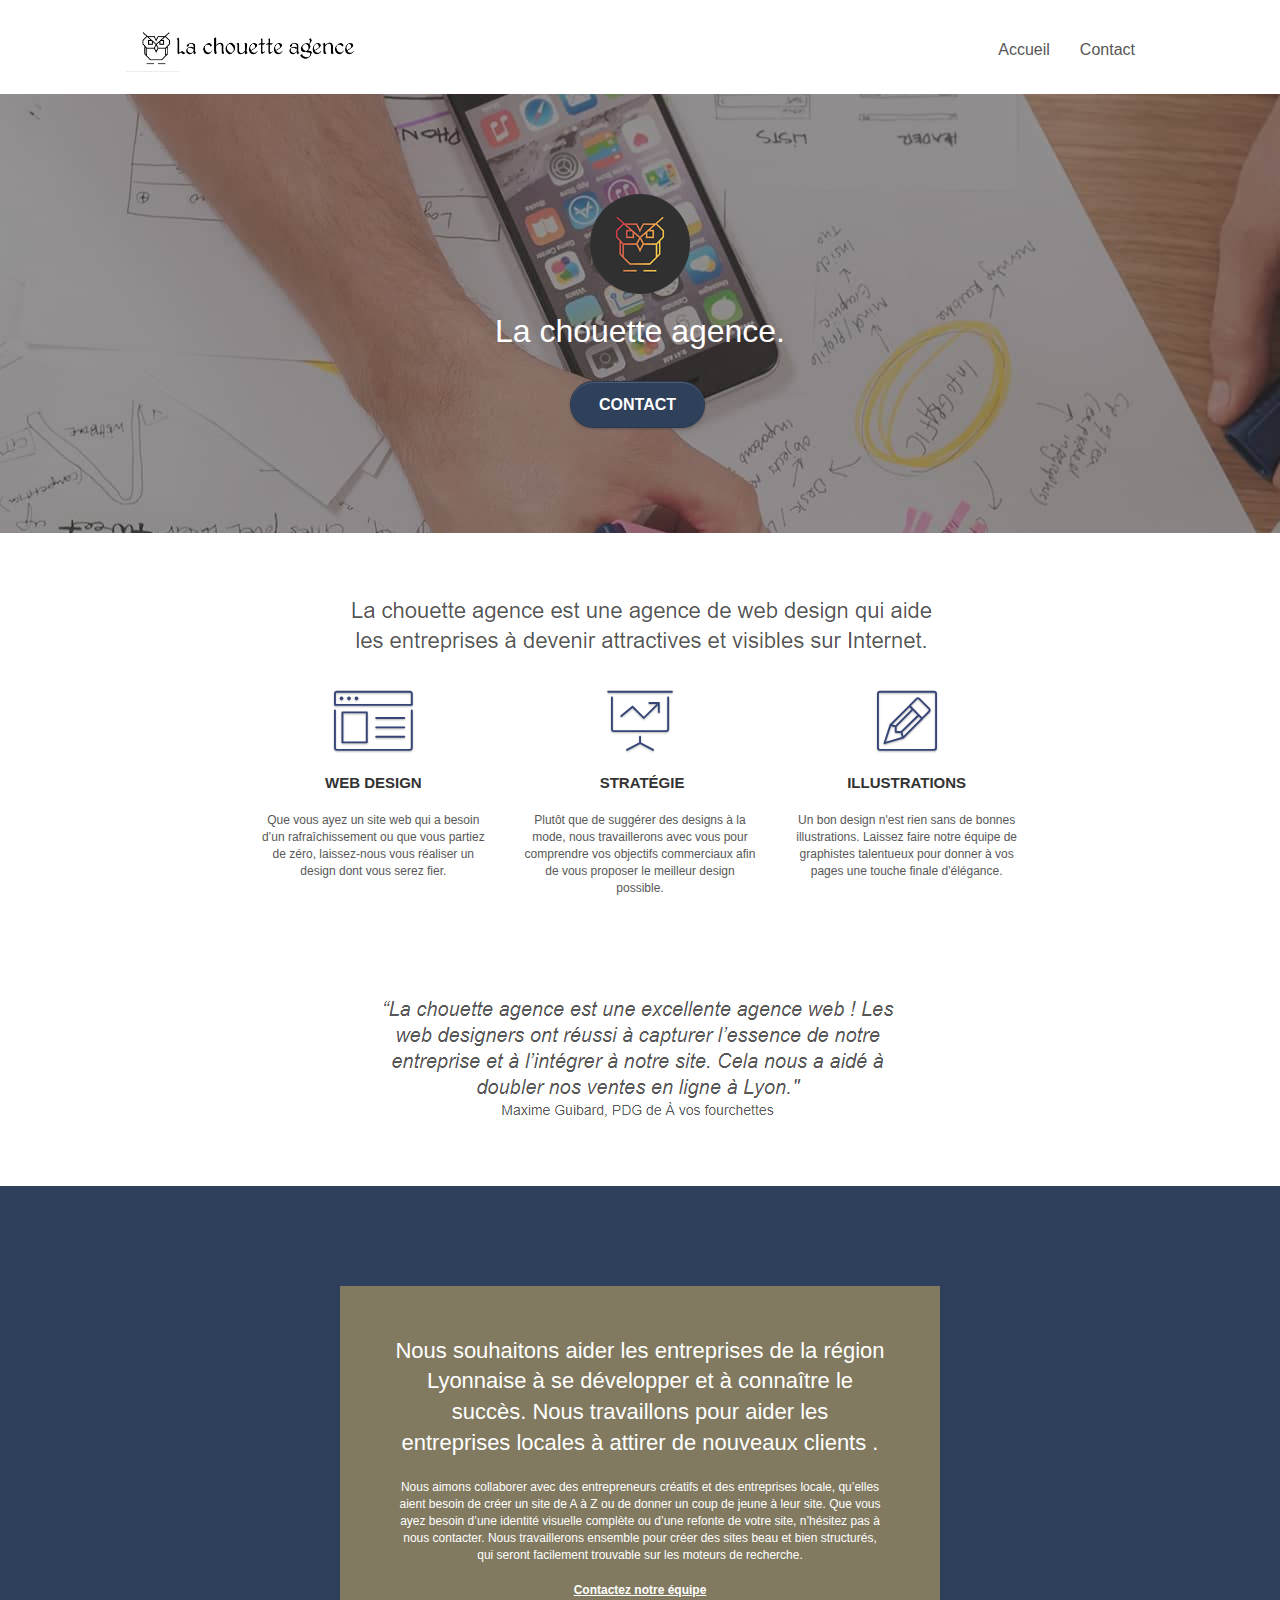
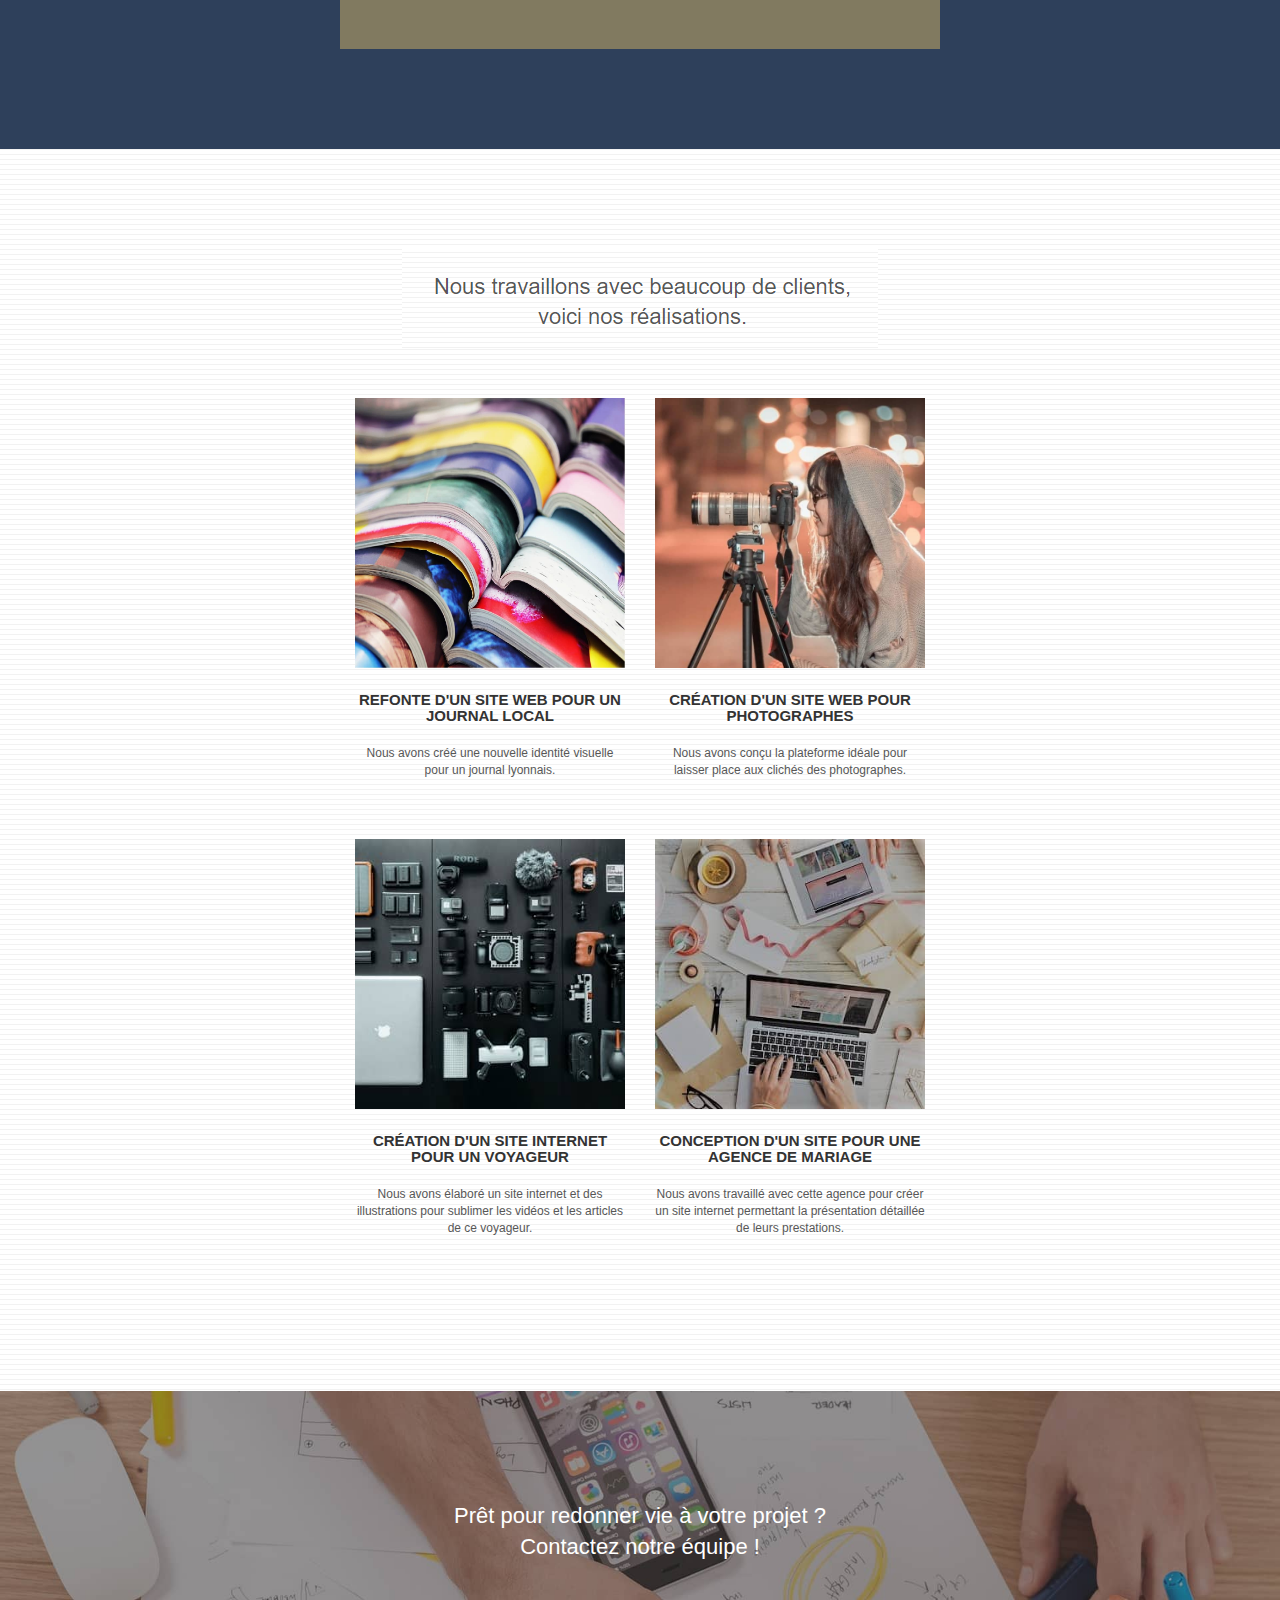
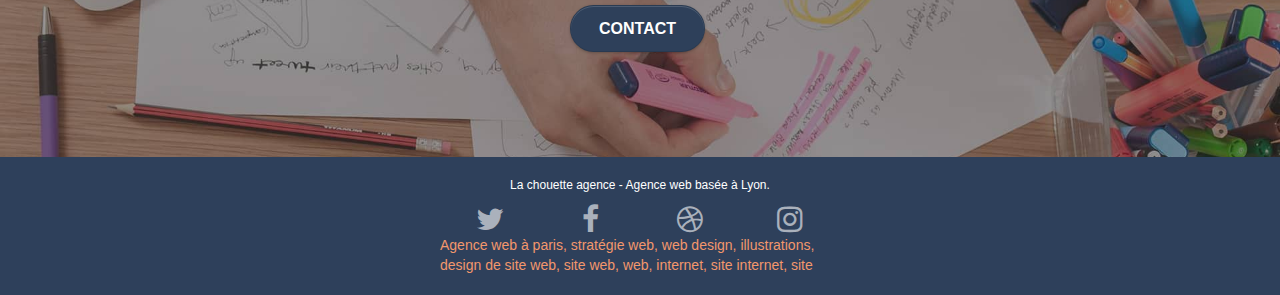
==== commit 30acf95d: "Correction pour validation W3C HTML + CSS" ====
--- a/index.html
+++ b/index.html
@@ -91,7 +91,7 @@
 				<div class="text-center">
 					<span class="et-icon-browser sm-shadow icon-dark-slate-blue icons icon-lg"></span>
 				</div>
-				<h2 class="mg-md text-center">
+				<h3 class="mg-md text-center">
 					Web design
 				</h3>
 				<p class="text-center ">
@@ -294,7 +294,6 @@
 </div>
 <!-- Footer - bloc-8 END -->
 
-</div>
 <!-- Principal conteneur END -->
     
 
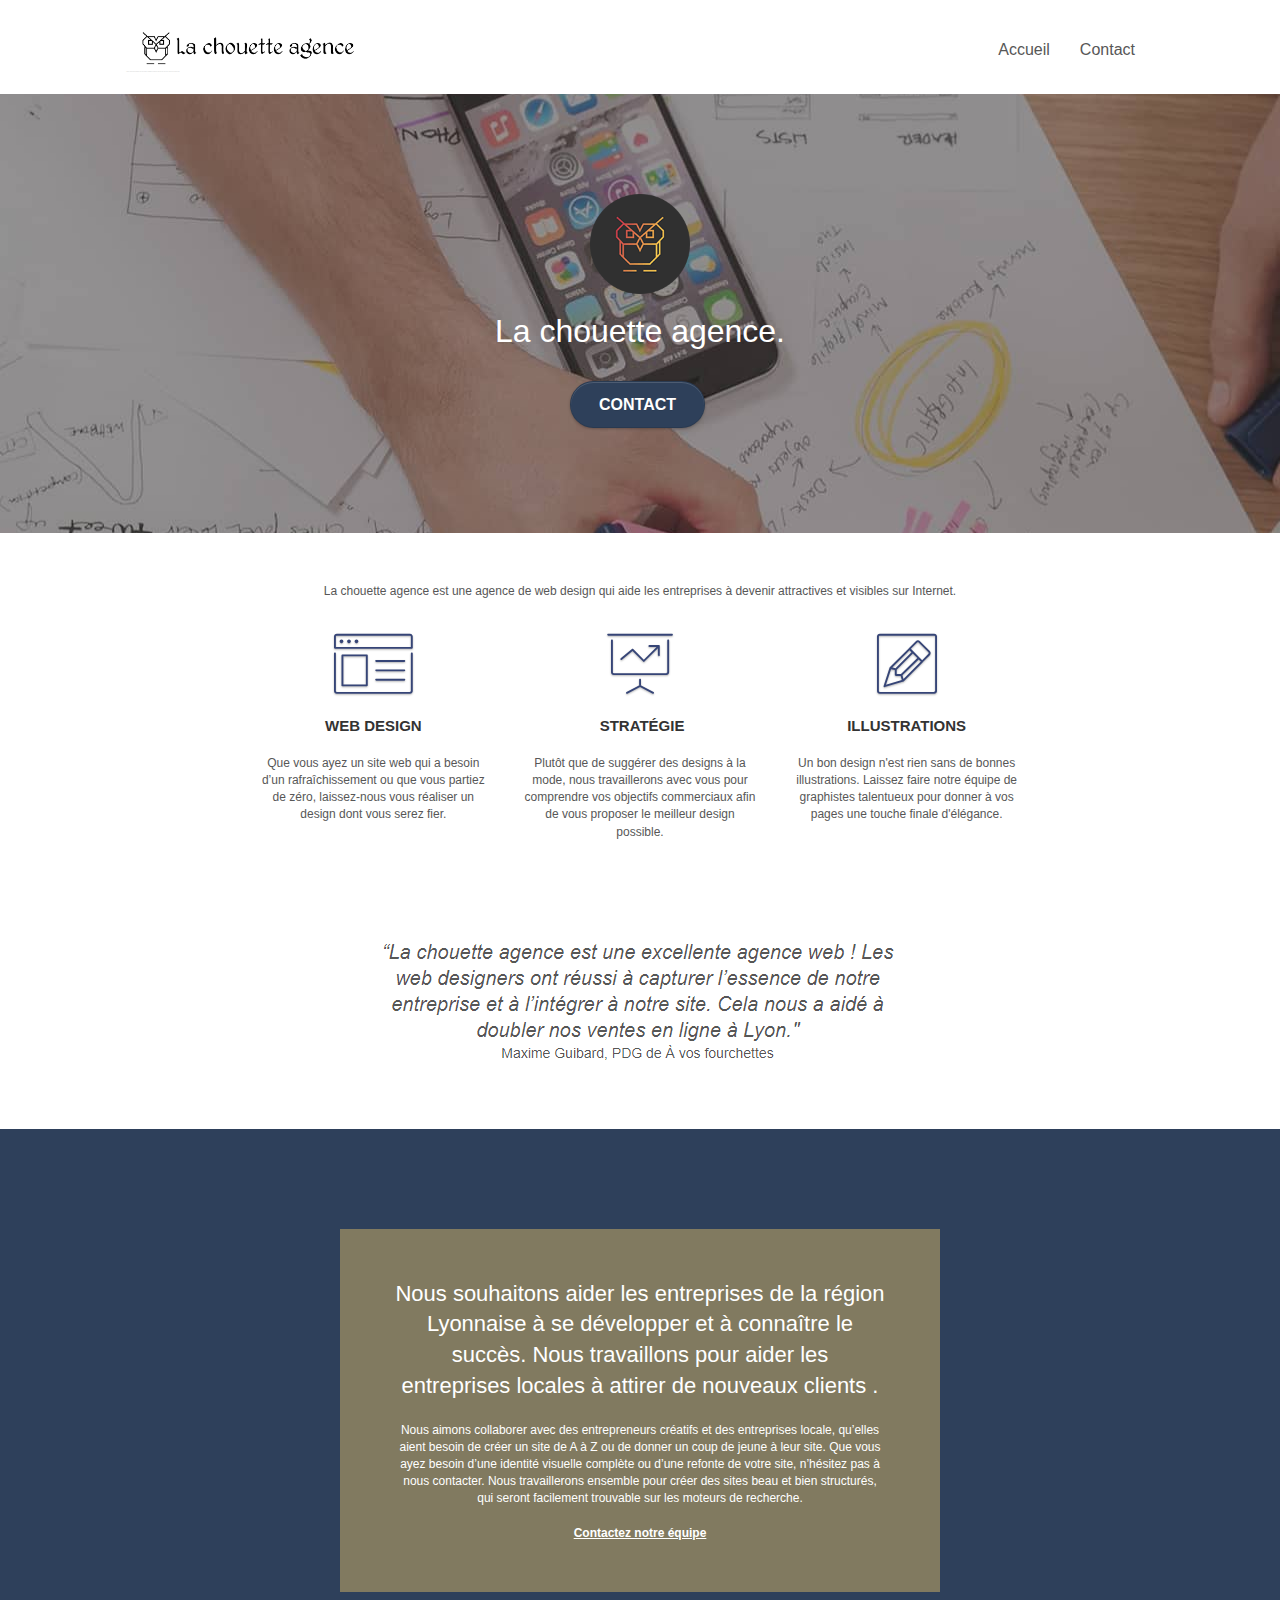
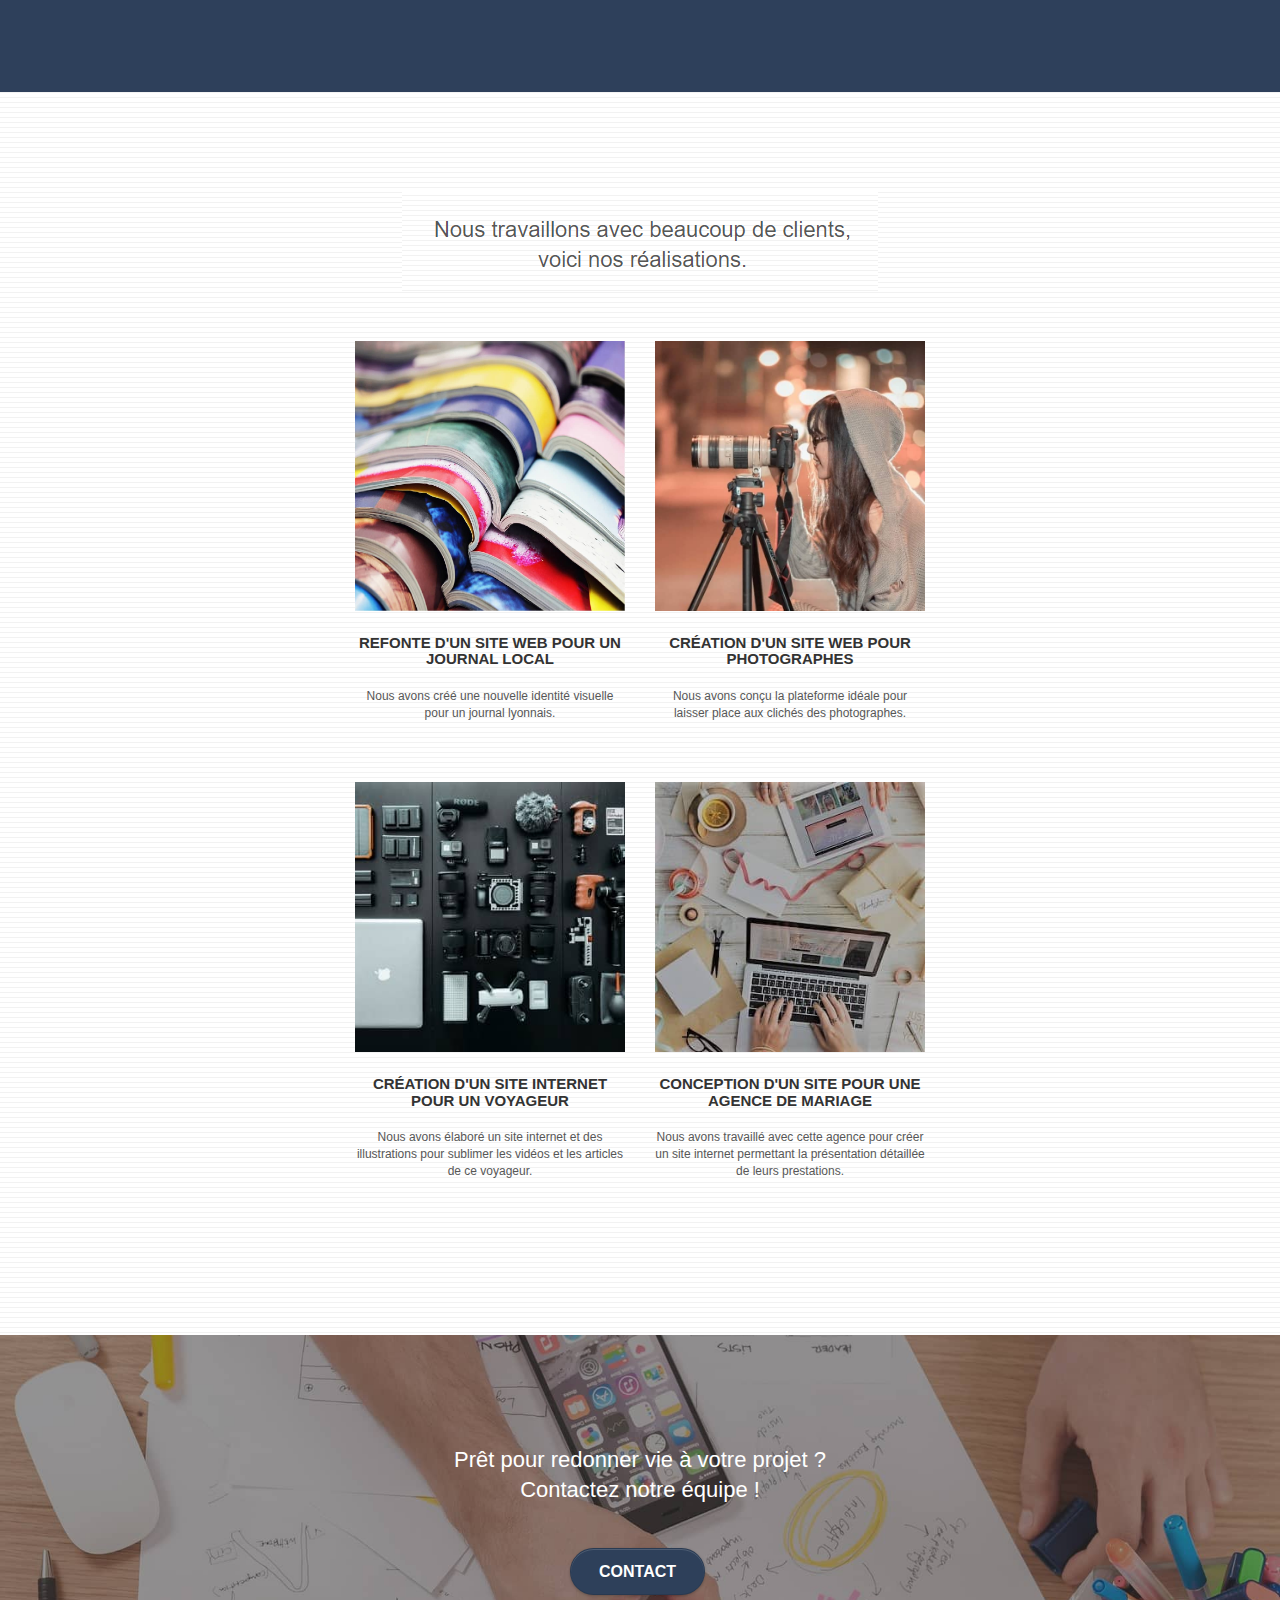
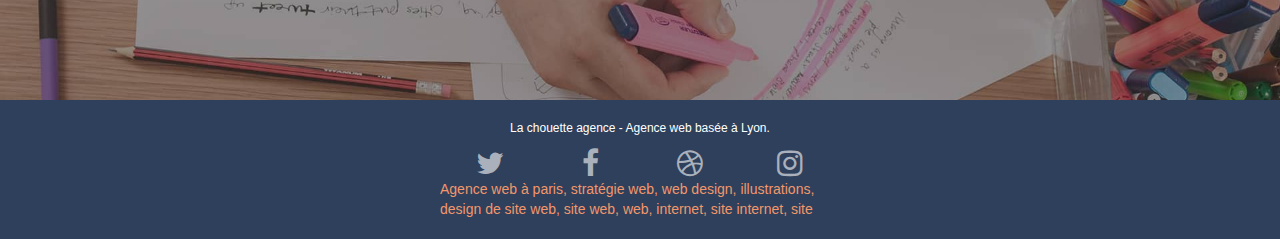
==== commit 29a5f16c: "Correction post soutenance index suppression image par une balise p" ====
--- a/index.html
+++ b/index.html
@@ -70,7 +70,7 @@
 					La chouette agence.
 				</h1>
 				<div class="text-center">
-					<a href="page2.html" class="btn btn-lg btn-clean btn-rd cta-hero btn-atomic-tangerine" id="cta-hero">Contact</a>
+					<a href="contact.html" class="btn btn-lg btn-clean btn-rd cta-hero btn-atomic-tangerine" id="cta-hero">Contact</a>
 				</div>
 			</div>
 		</div>
@@ -83,7 +83,8 @@
 	<div class="container bloc-md">
 		<div class="row">
 			<div class="col-sm-12 text-center">
-				<img alt="agence web, agence web paris, web design paris, stratégie web" src="img/title.png" />
+				<p class = "text-center">La chouette agence est une agence de web design qui aide les entreprises à devenir attractives et visibles sur Internet.</p>
+				<!--<img alt="agence web, agence web paris, web design paris, stratégie web" src="img/title.png" />-->
 			</div>
 		</div>
 		<div class="row voffset-lg med-width-whitespace">
@@ -140,7 +141,7 @@
 					Nous souhaitons aider les entreprises de la région Lyonnaise à se développer et à connaître le succès. Nous travaillons pour aider les entreprises locales à attirer de nouveaux clients .<br>
 				</h2>
 				<p class="text-center white">
-					Nous aimons collaborer avec des entrepreneurs créatifs et des entreprises locale, qu’elles aient besoin de créer un site de A à Z ou de donner un coup de jeune à leur site. Que vous ayez besoin d’une identité visuelle complète ou d’une refonte de votre site, n’hésitez pas à nous contacter. Nous travaillerons ensemble pour créer des sites beau et bien structurés, qui seront facilement trouvable sur les moteurs de recherche. <br><br><a class="ltc-white bold-link" href="page2.html">Contactez notre équipe</a><br>
+					Nous aimons collaborer avec des entrepreneurs créatifs et des entreprises locale, qu’elles aient besoin de créer un site de A à Z ou de donner un coup de jeune à leur site. Que vous ayez besoin d’une identité visuelle complète ou d’une refonte de votre site, n’hésitez pas à nous contacter. Nous travaillerons ensemble pour créer des sites beau et bien structurés, qui seront facilement trouvable sur les moteurs de recherche. <br><br><a class="ltc-white bold-link" href="contact.html">Contactez notre équipe</a><br>
 				</p>
 			</div>
 		</div>
--- a/style.css
+++ b/style.css
@@ -5,29 +5,29 @@
     overflow-x: hidden;
     -webkit-font-smoothing: antialiased;
     -moz-osx-font-smoothing: grayscale;
-}
-
-a,
-button {
+  }
+  
+  a,
+  button {
     transition: all .3s ease-in-out;
     outline: none!important;
-}
-
-a:hover {
+  }
+  
+  a:hover {
     text-decoration: none;
     cursor: pointer;
-}
-
-#page-loading-blocs-notifaction {
+  }
+  
+  #page-loading-blocs-notifaction {
     position: fixed;
     top: 0;
     bottom: 0;
     width: 100%;
     z-index: 100000;
     background: #FFFFFF url("img/pageload-spinner.gif") no-repeat center center;
-}
-
-.bloc {
+  }
+  
+  .bloc {
     width: 100%;
     clear: both;
     background: 50% 50% no-repeat;
@@ -37,50 +37,50 @@
     -o-background-size: cover;
     background-size: cover;
     position: relative;
-}
-
-.bloc .container {
+  }
+  
+  .bloc .container {
     padding-left: 0;
     padding-right: 0;
-}
-
-.bloc-lg {
+  }
+  
+  .bloc-lg {
     padding: 100px 50px;
-}
-
-.bloc-md {
+  }
+  
+  .bloc-md {
     padding: 50px;
-}
-
-.bloc-sm {
+  }
+  
+  .bloc-sm {
     padding: 20px 50px;
-}
-
-.bg-center,
-.bg-l-edge,
-.bg-r-edge,
-.bg-t-edge,
-.bg-b-edge,
-.bg-tl-edge,
-.bg-bl-edge,
-.bg-tr-edge,
-.bg-br-edge,
-.bg-repeat {
+  }
+  
+  .bg-center,
+  .bg-l-edge,
+  .bg-r-edge,
+  .bg-t-edge,
+  .bg-b-edge,
+  .bg-tl-edge,
+  .bg-bl-edge,
+  .bg-tr-edge,
+  .bg-br-edge,
+  .bg-repeat {
     -webkit-background-size: auto!important;
     -moz-background-size: auto!important;
     -o-background-size: auto!important;
     background-size: auto!important;
-}
-
-.bg-repeat {
+  }
+  
+  .bg-repeat {
     background: repeat;
-}
-
-.bg-t-edge {
+  }
+  
+  .bg-t-edge {
     background: top no-repeat;
-}
-
-.bloc-bg-texture::before {
+  }
+  
+  .bloc-bg-texture::before {
     content: "";
     background-size: 2px 2px;
     position: absolute;
@@ -88,281 +88,281 @@
     bottom: 0;
     left: 0;
     right: 0;
-}
-/*
-.texture-paper::before {
+  }
+  /*
+  .texture-paper::before {
     background: url("img/texture-paper.png");
     background-size: 280px 280px;
-}
-*/
-.b-parallax {
+  }
+  */
+  .b-parallax {
     background-attachment: fixed;
-}
-
-.d-bloc {
+  }
+  
+  .d-bloc {
     color: rgba(255, 255, 255, .7);
-}
-
-.d-bloc button:hover {
+  }
+  
+  .d-bloc button:hover {
     color: rgba(255, 255, 255, .9);
-}
-
-.d-bloc .icon-round,
-.d-bloc .icon-square,
-.d-bloc .icon-rounded,
-.d-bloc .icon-semi-rounded-a,
-.d-bloc .icon-semi-rounded-b {
+  }
+  
+  .d-bloc .icon-round,
+  .d-bloc .icon-square,
+  .d-bloc .icon-rounded,
+  .d-bloc .icon-semi-rounded-a,
+  .d-bloc .icon-semi-rounded-b {
     border-color: rgba(255, 255, 255, .9);
-}
-
-.d-bloc .divider-h span {
+  }
+  
+  .d-bloc .divider-h span {
     border-color: rgba(255, 255, 255, .2);
-}
-
-.d-bloc .a-btn,
-.d-bloc .navbar a,
-.d-bloc .navbar-brand,
-.d-bloc a .icon-sm,
-.d-bloc a .icon-md,
-.d-bloc a .icon-lg,
-.d-bloc a .icon-xl,
-.d-bloc h1 a,
-.d-bloc h2 a,
-.d-bloc h3 a,
-.d-bloc h4 a,
-.d-bloc h5 a,
-.d-bloc h6 a,
-.d-bloc p a {
+  }
+  
+  .d-bloc .a-btn,
+  .d-bloc .navbar a,
+  .d-bloc .navbar-brand,
+  .d-bloc a .icon-sm,
+  .d-bloc a .icon-md,
+  .d-bloc a .icon-lg,
+  .d-bloc a .icon-xl,
+  .d-bloc h1 a,
+  .d-bloc h2 a,
+  .d-bloc h3 a,
+  .d-bloc h4 a,
+  .d-bloc h5 a,
+  .d-bloc h6 a,
+  .d-bloc p a {
     color: rgba(255, 255, 255, .6);
-}
-
-.d-bloc .a-btn:hover,
-.d-bloc .navbar a:hover,
-.d-bloc .navbar-brand:hover,
-.d-bloc a:hover .icon-sm,
-.d-bloc a:hover .icon-md,
-.d-bloc a:hover .icon-lg,
-.d-bloc a:hover .icon-xl,
-.d-bloc h1 a:hover,
-.d-bloc h2 a:hover,
-.d-bloc h3 a:hover,
-.d-bloc h4 a:hover,
-.d-bloc h5 a:hover,
-.d-bloc h6 a:hover,
-.d-bloc p a:hover {
+  }
+  
+  .d-bloc .a-btn:hover,
+  .d-bloc .navbar a:hover,
+  .d-bloc .navbar-brand:hover,
+  .d-bloc a:hover .icon-sm,
+  .d-bloc a:hover .icon-md,
+  .d-bloc a:hover .icon-lg,
+  .d-bloc a:hover .icon-xl,
+  .d-bloc h1 a:hover,
+  .d-bloc h2 a:hover,
+  .d-bloc h3 a:hover,
+  .d-bloc h4 a:hover,
+  .d-bloc h5 a:hover,
+  .d-bloc h6 a:hover,
+  .d-bloc p a:hover {
     color: rgba(255, 255, 255, 1);
-}
-
-.d-bloc .navbar-toggle .icon-bar {
+  }
+  
+  .d-bloc .navbar-toggle .icon-bar {
     background: rgba(255, 255, 255, 1);
-}
-
-.d-bloc .btn-wire,
-.d-bloc .btn-wire:hover {
+  }
+  
+  .d-bloc .btn-wire,
+  .d-bloc .btn-wire:hover {
     color: rgba(255, 255, 255, 1);
     border-color: rgba(255, 255, 255, 1);
-}
-
-.d-bloc .panel {
+  }
+  
+  .d-bloc .panel {
     color: rgba(0, 0, 0, .5);
-}
-
-.d-bloc .panel button:hover {
+  }
+  
+  .d-bloc .panel button:hover {
     color: rgba(0, 0, 0, .7);
-}
-
-.d-bloc .panel icon {
+  }
+  
+  .d-bloc .panel icon {
     border-color: rgba(0, 0, 0, .7);
-}
-
-.d-bloc .panel .divider-h span {
+  }
+  
+  .d-bloc .panel .divider-h span {
     border-color: rgba(0, 0, 0, .1);
-}
-
-.d-bloc .panel .a-btn {
+  }
+  
+  .d-bloc .panel .a-btn {
     color: rgba(0, 0, 0, .6);
-}
-
-.d-bloc .panel .a-btn:hover {
+  }
+  
+  .d-bloc .panel .a-btn:hover {
     color: rgba(0, 0, 0, 1);
-}
-
-.d-bloc .panel .btn-wire,
-.d-bloc .panel .btn-wire:hover {
+  }
+  
+  .d-bloc .panel .btn-wire,
+  .d-bloc .panel .btn-wire:hover {
     color: rgba(0, 0, 0, .7);
     border-color: rgba(0, 0, 0, .3);
-}
-
-.d-bloc .panel,
-.l-bloc {
+  }
+  
+  .d-bloc .panel,
+  .l-bloc {
     color: rgba(0, 0, 0, .5);
-}
-
-.d-bloc .panel button:hover,
-.l-bloc button:hover {
+  }
+  
+  .d-bloc .panel button:hover,
+  .l-bloc button:hover {
     color: rgba(0, 0, 0, .7);
-}
-
-.l-bloc .icon-round,
-.l-bloc .icon-square,
-.l-bloc .icon-rounded,
-.l-bloc .icon-semi-rounded-a,
-.l-bloc .icon-semi-rounded-b {
+  }
+  
+  .l-bloc .icon-round,
+  .l-bloc .icon-square,
+  .l-bloc .icon-rounded,
+  .l-bloc .icon-semi-rounded-a,
+  .l-bloc .icon-semi-rounded-b {
     border-color: rgba(0, 0, 0, .7);
-}
-
-.d-bloc .panel .divider-h span,
-.l-bloc .divider-h span {
+  }
+  
+  .d-bloc .panel .divider-h span,
+  .l-bloc .divider-h span {
     border-color: rgba(0, 0, 0, .1);
-}
-
-.d-bloc .panel .a-btn,
-.l-bloc .a-btn,
-.l-bloc .navbar a,
-.l-bloc .navbar-brand,
-.l-bloc a .icon-sm,
-.l-bloc a .icon-md,
-.l-bloc a .icon-lg,
-.l-bloc a .icon-xl,
-.l-bloc h1 a,
-.l-bloc h2 a,
-.l-bloc h3 a,
-.l-bloc h4 a,
-.l-bloc h5 a,
-.l-bloc h6 a,
-.l-bloc p a {
+  }
+  
+  .d-bloc .panel .a-btn,
+  .l-bloc .a-btn,
+  .l-bloc .navbar a,
+  .l-bloc .navbar-brand,
+  .l-bloc a .icon-sm,
+  .l-bloc a .icon-md,
+  .l-bloc a .icon-lg,
+  .l-bloc a .icon-xl,
+  .l-bloc h1 a,
+  .l-bloc h2 a,
+  .l-bloc h3 a,
+  .l-bloc h4 a,
+  .l-bloc h5 a,
+  .l-bloc h6 a,
+  .l-bloc p a {
     color: rgba(0, 0, 0, .6);
-}
-
-.d-bloc .panel .a-btn:hover,
-.l-bloc .a-btn:hover,
-.l-bloc .navbar a:hover,
-.l-bloc .navbar-brand:hover,
-.l-bloc a:hover .icon-sm,
-.l-bloc a:hover .icon-md,
-.l-bloc a:hover .icon-lg,
-.l-bloc a:hover .icon-xl,
-.l-bloc h1 a:hover,
-.l-bloc h2 a:hover,
-.l-bloc h3 a:hover,
-.l-bloc h4 a:hover,
-.l-bloc h5 a:hover,
-.l-bloc h6 a:hover,
-.l-bloc p a:hover {
+  }
+  
+  .d-bloc .panel .a-btn:hover,
+  .l-bloc .a-btn:hover,
+  .l-bloc .navbar a:hover,
+  .l-bloc .navbar-brand:hover,
+  .l-bloc a:hover .icon-sm,
+  .l-bloc a:hover .icon-md,
+  .l-bloc a:hover .icon-lg,
+  .l-bloc a:hover .icon-xl,
+  .l-bloc h1 a:hover,
+  .l-bloc h2 a:hover,
+  .l-bloc h3 a:hover,
+  .l-bloc h4 a:hover,
+  .l-bloc h5 a:hover,
+  .l-bloc h6 a:hover,
+  .l-bloc p a:hover {
     color: rgba(0, 0, 0, 1);
-}
-
-.l-bloc .navbar-toggle .icon-bar {
+  }
+  
+  .l-bloc .navbar-toggle .icon-bar {
     color: rgba(0, 0, 0, .6);
-}
-
-.d-bloc .panel .btn-wire,
-.d-bloc .panel .btn-wire:hover,
-.l-bloc .btn-wire,
-.l-bloc .btn-wire:hover {
+  }
+  
+  .d-bloc .panel .btn-wire,
+  .d-bloc .panel .btn-wire:hover,
+  .l-bloc .btn-wire,
+  .l-bloc .btn-wire:hover {
     color: rgba(0, 0, 0, .7);
     border-color: rgba(0, 0, 0, .3);
-}
-
-.voffset {
+  }
+  
+  .voffset {
     margin-top: 30px;
-}
-
-.voffset-lg {
+  }
+  
+  .voffset-lg {
     margin-top: 80px;
-}
-
-.row-no-gutters {
+  }
+  
+  .row-no-gutters {
     margin-right: 0;
     margin-left: 0;
-}
-
-.row.row-no-gutters > [class^="col-"],
-.row.row-no-gutters > [class*=" col-"] {
+  }
+  
+  .row.row-no-gutters > [class^="col-"],
+  .row.row-no-gutters > [class*=" col-"] {
     padding-right: 0;
     padding-left: 0;
-}
-
-#bloc-1-hero h1 {
+  }
+  
+  #bloc-1-hero h1 {
     font-size: 32px;
-}
-
-.navbar {
+  }
+  
+  .navbar {
     margin-bottom: 0;
     z-index: 1;
-}
-
-.navbar-brand {
+  }
+  
+  .navbar-brand {
     height: auto;
     padding: 3px 15px;
     font-size: 25px;
     font-weight: normal;
     font-weight: 600;
     line-height: 44px;
-}
-
-.navbar-brand img {
+  }
+  
+  .navbar-brand img {
     max-height: 200px;
     margin: 0 5px 0 0;
     display: inline;
-}
-
-.navbar-brand img[src$=svg] {
+  }
+  
+  .navbar-brand img[src$=svg] {
     min-width: 100px;
-}
-
-.nav-center .navbar-brand img {
+  }
+  
+  .nav-center .navbar-brand img {
     margin: 0;
-}
-
-.navbar .nav {
+  }
+  
+  .navbar .nav {
     padding-top: 2px;
     margin-right: -16px;
     float: right;
     z-index: 1;
-}
-
-.nav > li {
+  }
+  
+  .nav > li {
     float: left;
     margin-top: 4px;
     font-size: 16px;
-}
-
-.navbar-nav .open .dropdown-menu > li > a {
+  }
+  
+  .navbar-nav .open .dropdown-menu > li > a {
     text-align: inherit;
-}
-
-.nav > li a:hover,
-.nav > li a:focus {
+  }
+  
+  .nav > li a:hover,
+  .nav > li a:focus {
     background: transparent;
-}
-
-.navbar-toggle {
+  }
+  
+  .navbar-toggle {
     margin: 10px 10px 0 0;
     border: 0px;
-}
-
-.navbar-toggle:hover {
+  }
+  
+  .navbar-toggle:hover {
     background: transparent!important;
-}
-
-.navbar-toggle .icon-bar {
+  }
+  
+  .navbar-toggle .icon-bar {
     background-color: rgba(0, 0, 0, .5);
     width: 26px;
-}
-
-.nav-invert .navbar .nav {
+  }
+  
+  .nav-invert .navbar .nav {
     float: left;
-}
-
-.nav-invert .navbar-header,
-.nav-invert .navbar-brand {
+  }
+  
+  .nav-invert .navbar-header,
+  .nav-invert .navbar-brand {
     float: right;
     position: relative;
     z-index: 2;
-}
-
-@media (min-width: 768px) {
+  }
+  
+  @media (min-width: 768px) {
     .site-navigation {
         position: absolute;
         top: 50%;
@@ -401,116 +401,116 @@
         float: none;
         margin: 10px auto 0;
     }
-}
-
-.nav > li > .dropdown a {
+  }
+  
+  .nav > li > .dropdown a {
     background: none!important;
     display: block;
     padding: 14px 15px;
-}
-
-nav .caret {
+  }
+  
+  nav .caret {
     margin: 0 5px;
-}
-
-.dropdown-menu .dropdown-menu {
+  }
+  
+  .dropdown-menu .dropdown-menu {
     top: -8px;
     left: 100%;
-}
-
-.dropdown-menu .dropmenu-flow-right {
+  }
+  
+  .dropdown-menu .dropmenu-flow-right {
     top: 100%;
     left: 0;
     margin-left: -1px;
     border-top-left-radius: 0;
     border-top-right-radius: 0;
-}
-
-.dropdown-menu .dropdown span {
+  }
+  
+  .dropdown-menu .dropdown span {
     border: 4px solid black;
     border-top-color: transparent;
     border-right-color: transparent;
     border-bottom-color: transparent;
     margin: 6px -5px 0 0!important;
     float: right;
-}
-
-.mg-md {
+  }
+  
+  .mg-md {
     margin-top: 10px;
     margin-bottom: 20px;
-}
-
-.mg-lg {
+  }
+  
+  .mg-lg {
     margin-top: 10px;
     margin-bottom: 40px;
-}
-
-.btn {
+  }
+  
+  .btn {
     margin: 0 5px 5px 0;
-}
-
-.btn.pull-right {
+  }
+  
+  .btn.pull-right {
     margin: 0 0 5px 5px;
-}
-
-.btn-d,
-.btn-d:hover,
-.btn-d:focus {
+  }
+  
+  .btn-d,
+  .btn-d:hover,
+  .btn-d:focus {
     color: #FFF;
     background: rgba(0, 0, 0, .3);
-}
-
-button {
+  }
+  
+  button {
     outline: none!important;
-}
-
-.btn-rd {
+  }
+  
+  .btn-rd {
     border-radius: 40px;
-}
-
-.btn-clean {
+  }
+  
+  .btn-clean {
     border: 1px solid rgba(0, 0, 0, .08);
     border-bottom-color: rgba(0, 0, 0, .1);
     text-shadow: 0 1px 0 rgba(0, 0, 1, .1);
     box-shadow: 0 1px 3px rgba(0, 0, 1, .25), inset 0 1px 0 0 rgba(255, 255, 255, .15);
-}
-
-.icon-md {
+  }
+  
+  .icon-md {
     font-size: 30px!important;
-}
-
-.icon-lg {
+  }
+  
+  .icon-lg {
     font-size: 60px!important;
-}
-
-.sm-shadow {
+  }
+  
+  .sm-shadow {
     text-shadow: 0 1px 2px rgba(0, 0, 0, .3);
-}
-
-.panel-sq,
-.panel-sq .panel-heading,
-.panel-sq .panel-footer {
+  }
+  
+  .panel-sq,
+  .panel-sq .panel-heading,
+  .panel-sq .panel-footer {
     border-radius: 0;
-}
-
-.panel-rd {
+  }
+  
+  .panel-rd {
     border-radius: 30px;
-}
-
-.panel-rd .panel-heading {
+  }
+  
+  .panel-rd .panel-heading {
     border-radius: 29px 29px 0 0;
-}
-
-.panel-rd .panel-footer {
+  }
+  
+  .panel-rd .panel-footer {
     border-radius: 0 0 29px 29px;
-}
-
-.form-control {
+  }
+  
+  .form-control {
     border-color: rgba(0, 0, 0, .1);
     box-shadow: none;
-}
-
-.scrollToTop {
+  }
+  
+  .scrollToTop {
     width: 40px;
     height: 40px;
     position: fixed;
@@ -519,24 +519,24 @@
     opacity: 0;
     z-index: 500;
     transition: all .3s ease-in-out;
-}
-
-.scrollToTop span {
+  }
+  
+  .scrollToTop span {
     margin-top: 6px;
-}
-
-.showScrollTop {
+  }
+  
+  .showScrollTop {
     font-size: 14px;
     opacity: 1;
-}
-
-a[data-lightbox] {
+  }
+  
+  a[data-lightbox] {
     position: relative;
     display: block;
     text-align: center;
-}
-
-a[data-lightbox]:hover::before {
+  }
+  
+  a[data-lightbox]:hover::before {
     content: "+";
     font-family: "HelveticaNeue-Light", "Helvetica Neue Light", "Helvetica Neue", Helvetica, Arial;
     font-size: 32px;
@@ -552,31 +552,31 @@
     top: 50%;
     transform: translateY(-50%);
     -webkit-transform: translateY(-50%);
-}
-
-a[data-lightbox]:hover img {
+  }
+  
+  a[data-lightbox]:hover img {
     opacity: 0.6;
     -webkit-animation-fill-mode: none;
     animation-fill-mode: none;
-}
-
-#lightbox-modal {
+  }
+  
+  #lightbox-modal {
     display: flex;
     align-items: center;
-}
-
-#lightbox-modal .modal-dialog {
+  }
+  
+  #lightbox-modal .modal-dialog {
     width: 90%;
     max-width: 900px;
     margin: 0 auto 0;
-}
-
-#lightbox-modal .modal-dialog img {
+  }
+  
+  #lightbox-modal .modal-dialog img {
     max-height: 90vh;
     margin: 0 auto;
-}
-
-.lightbox-caption {
+  }
+  
+  .lightbox-caption {
     padding: 20px;
     color: #FFF;
     background: rgba(0, 0, 0, .5);
@@ -584,9 +584,9 @@
     left: 15px;
     right: 15px;
     bottom: 5px;
-}
-
-.close-lightbox {
+  }
+  
+  .close-lightbox {
     color: #FFF;
     font-size: 30px;
     position: absolute;
@@ -598,17 +598,17 @@
     line-height: 30px;
     padding: 0 9px 5px;
     opacity: 0.3;
-}
-
-.close-lightbox:hover,
-.next-lightbox:hover,
-.prev-lightbox:hover {
+  }
+  
+  .close-lightbox:hover,
+  .next-lightbox:hover,
+  .prev-lightbox:hover {
     opacity: 1.0;
     color: #FFF;
-}
-
-.next-lightbox,
-.prev-lightbox {
+  }
+  
+  .next-lightbox,
+  .prev-lightbox {
     font-size: 20px;
     color: rgba(255, 255, 255, .9);
     background: rgba(0, 0, 0, .5);
@@ -617,56 +617,56 @@
     top: 45%;
     z-index: 1;
     opacity: 0.4;
-}
-
-.next-lightbox {
+  }
+  
+  .next-lightbox {
     padding: 6px 8px 1px 13px;
     right: 25px;
-}
-
-.prev-lightbox {
+  }
+  
+  .prev-lightbox {
     padding: 6px 13px 1px 10px;
     left: 25px;
-}
-
-.snapshot-lb .modal-body {
+  }
+  
+  .snapshot-lb .modal-body {
     padding-bottom: 45px;
-}
-
-.snapshot-lb .lightbox-caption {
+  }
+  
+  .snapshot-lb .lightbox-caption {
     padding: 0;
     color: rgba(0, 0, 0, .5);
     background: none;
-}
-
-h1,
-h2,
-h3,
-h4,
-h5,
-h6,
-p,
-label,
-.btn,
-a {
+  }
+  
+  h1,
+  h2,
+  h3,
+  h4,
+  h5,
+  h6,
+  p,
+  label,
+  .btn,
+  a {
     font-family: "helvetica";
     font-weight: 400;
     color: #575757!important;
-}
-
-.container {
+  }
+  
+  .container {
     max-width: 1000px;
-}
-
-.hero-bloc-text {
+  }
+  
+  .hero-bloc-text {
     font-size: 38px;
-}
-
-.hero-bloc-text-sub {
+  }
+  
+  .hero-bloc-text-sub {
     font-size: 36px;
-}
-
-.statement-bloc-text {
+  }
+  
+  .statement-bloc-text {
     line-height: 26px;
     font-style: italic;
     font-size: 20px;
@@ -674,158 +674,158 @@
     font-weight: lighter;
     max-width: 520px;
     margin: auto auto auto auto;
-}
-
-p {
+  }
+  
+  p {
     font-size: 12px;
-}
-
-.tight-width-whitespace {
+  }
+  
+  .tight-width-whitespace {
     max-width: 600px;
     margin: auto auto auto auto;
-}
-
-.h1 {
+  }
+  
+  .h1 {
     font-size: 20px;
     font-family: "Open Sans";
-}
-
-.cta-hero {
+  }
+  
+  .cta-hero {
     margin-top: 22px;
     color: #FFFFFF!important;
     text-transform: uppercase;
     padding: 12px 28px 12px 28px;
     font-size: 16px;
     font-weight: 700;
-}
-
-.social {
+  }
+  
+  .social {
     max-width: 400px;
     margin: auto auto auto auto;
-}
-
-h2 {
+  }
+  
+  h2 {
     font-size: 22px;
     line-height: 1.4em;
-}
-
-h3 {
+  }
+  
+  h3 {
     font-size: 15px;
     text-transform: uppercase;
     font-weight: 700;
     color: #333333!important;
-}
-
-.med-width-whitespace {
+  }
+  
+  .med-width-whitespace {
     max-width: 800px;
     margin: auto auto auto auto;
     box-shadow: 0px 0px 0px #000000;
-}
-
-h1 {
+  }
+  
+  h1 {
     color: #333333!important;
-}
-
-h4 {
+  }
+  
+  h4 {
     color: #333333!important;
-}
-
-.icons {
+  }
+  
+  .icons {
     margin-bottom: 14px;
     margin-top: 24px;
-}
-
-.white {
+  }
+  
+  .white {
     color: #FFFFFF!important;
-}
-
-.portfolio-thumb {
+  }
+  
+  .portfolio-thumb {
     margin-bottom: 24px;
-}
-
-.portfolio-row {
+  }
+  
+  .portfolio-row {
     margin-bottom: 44px;
     margin-top: 50px;
-}
-
-.avatar {
+  }
+  
+  .avatar {
     box-shadow: 0px 4px 9px rgba(0, 0, 0, 0.3);
-}
-
-.black-background {
+  }
+  
+  .black-background {
     background-color: rgba(165, 147, 99, 0.7);
     padding: 40px 40px 40px 40px;
-}
-
-.bold-link {
+  }
+  
+  .bold-link {
     font-weight: 900;
     text-decoration: underline!important;
-}
-
-.bgc-white {
+  }
+  
+  .bgc-white {
     background-color: #FFFFFF;
-}
-
-.bgc-dark-slate-blue {
+  }
+  
+  .bgc-dark-slate-blue {
     background-color: #364577;
-}
-
-.bgc-atomic-tangerine {
+  }
+  
+  .bgc-atomic-tangerine {
     background-color: #2E405B;
-}
-
-.tc-white {
+  }
+  
+  .tc-white {
     color: #FFFFFF !important;
-}
-
-.btn-atomic-tangerine {
+  }
+  
+  .btn-atomic-tangerine {
     background: #2E405A;
     color: #FFFFFF!important;
-}
-
-.btn-atomic-tangerine:hover {
+  }
+  
+  .btn-atomic-tangerine:hover {
     background: #c27956!important;
     color: #FFFFFF!important;
-}
-
-.ltc-white {
+  }
+  
+  .ltc-white {
     color: #FFFFFF!important;
-}
-
-.ltc-white:hover {
+  }
+  
+  .ltc-white:hover {
     color: #cccccc!important;
-}
-
-.ltc-atomic-tangerine {
+  }
+  
+  .ltc-atomic-tangerine {
     color: #F3976C!important;
-}
-
-.ltc-atomic-tangerine:hover {
+  }
+  
+  .ltc-atomic-tangerine:hover {
     color: #c27956!important;
-}
-
-.icon-dark-slate-blue {
+  }
+  
+  .icon-dark-slate-blue {
     color: #364577!important;
     border-color: #364577!important;
-}
-/*
-.bg-dots-bg {
+  }
+  /*
+  .bg-dots-bg {
     background-image: url("img/dots-bg.png");
-}
-*/
-.bg-lines-h2-bg {
+  }
+  */
+  .bg-lines-h2-bg {
     background-image: url("img/lines-h2-bg.png");
-}
-
-.bg-banniere {
+  }
+  
+  .bg-banniere {
     background-image: url("img/la-chouette-agence-banniere.jpg");
-}
-
-.bg-presentation {
+  }
+  
+  .bg-presentation {
     background-image: url("img/image-de-presentation.jpg");
-}
-
-@media (max-width: 1024px) {
+  }
+  
+  @media (max-width: 1024px) {
     .bloc {
         padding-left: 20px;
         padding-right: 20px;
@@ -837,30 +837,30 @@
         padding-left: 0;
         padding-right: 0;
     }
-}
-
-@media (max-width: 992px) and (min-width: 768px) {
+  }
+  
+  @media (max-width: 992px) and (min-width: 768px) {
     .navbar .nav {
         max-width: 80%
     }
     .nav-center.navbar .nav {
         max-width: 100%
     }
-}
-
-@media only screen and (min-device-width: 768px) and (max-device-width: 1024px) and (orientation: landscape) {
+  }
+  
+  @media only screen and (min-width: 768px) and (max-width: 1024px) and (orientation: landscape) {
     .b-parallax {
         background-attachment: scroll;
     }
-}
-
-@media only screen and (min-device-width: 1024px) and (max-device-width: 1366px) and (-webkit-min-device-pixel-ratio: 1.5) {
+  }
+  
+  @media only screen and (min-width: 1024px) and (max-width: 1366px) and (-webkit-min-device-pixel-ratio: 1.5) {
     .b-parallax {
         background-attachment: scroll;
     }
-}
-
-@media (max-width: 991px) {
+  }
+  
+  @media (max-width: 991px) {
     .container {
         width: 100%;
     }
@@ -872,10 +872,12 @@
         overflow-x: hidden;
         position: relative;
     }
+    /**
     .bloc {
         padding-left: constant(safe-area-inset-left);
         padding-right: constant(safe-area-inset-right);
     }
+    **/
     .bloc-group,
     .bloc-group .bloc {
         display: block;
@@ -884,12 +886,14 @@
     .bloc-fill-screen .fill-bloc-top-edge,
     .bloc-fill-screen .fill-bloc-bottom-edge {
         padding: 0 20px;
+        /**
         padding-left: constant(safe-area-inset-left);
         padding-right: constant(safe-area-inset-right);
-    }
-}
-
-@media (max-width: 767px) {
+        **/
+    }
+  }
+  
+  @media (max-width: 767px) {
     .page-container {
         overflow-x: hidden;
         position: relative;
@@ -1026,17 +1030,17 @@
         width: 180px;
         height: 320px;
     }
-}
-
-@media (max-width: 400px) {
+  }
+  
+  @media (max-width: 400px) {
     .bloc {
         padding-left: 0;
         padding-right: 0;
     }
-}
-
-@media (max-width: 767px) {
+  }
+  
+  @media (max-width: 767px) {
     .bloc-mob-center-text {
         text-align: center;
     }
-}+  }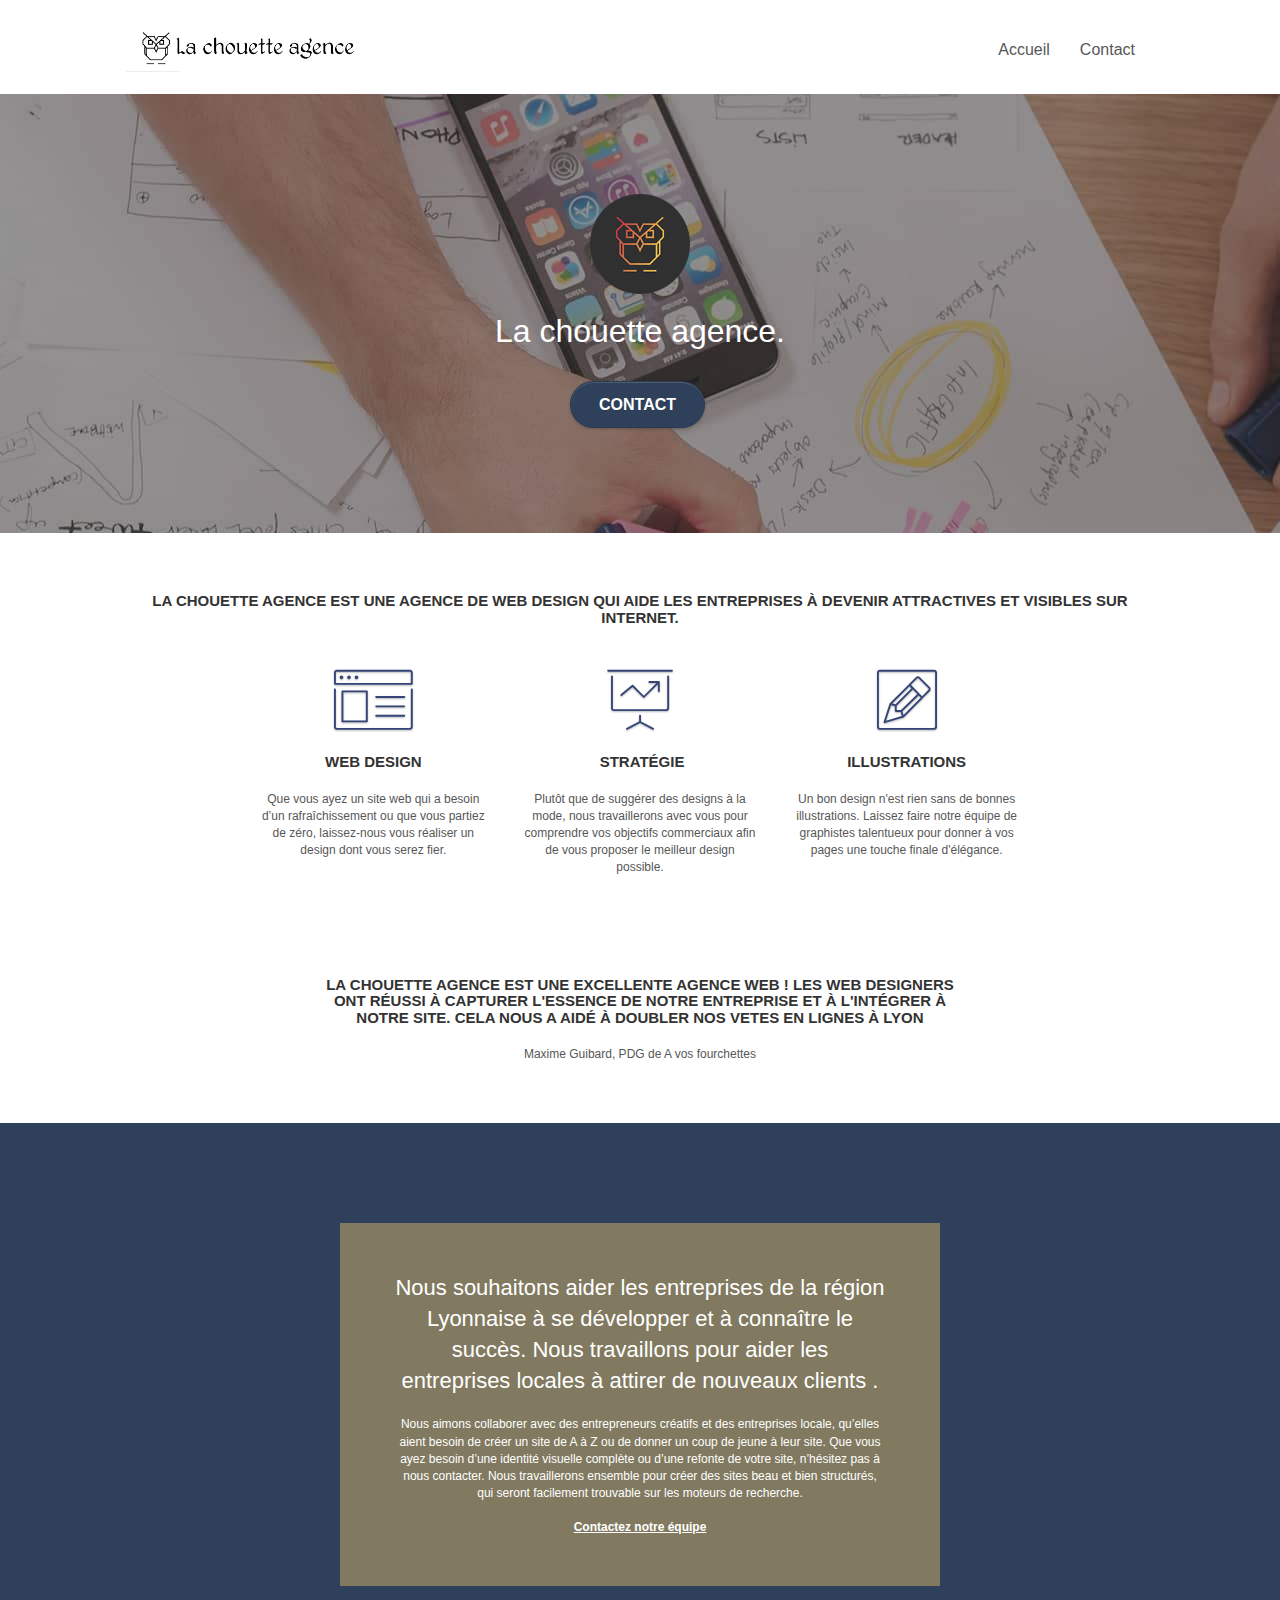
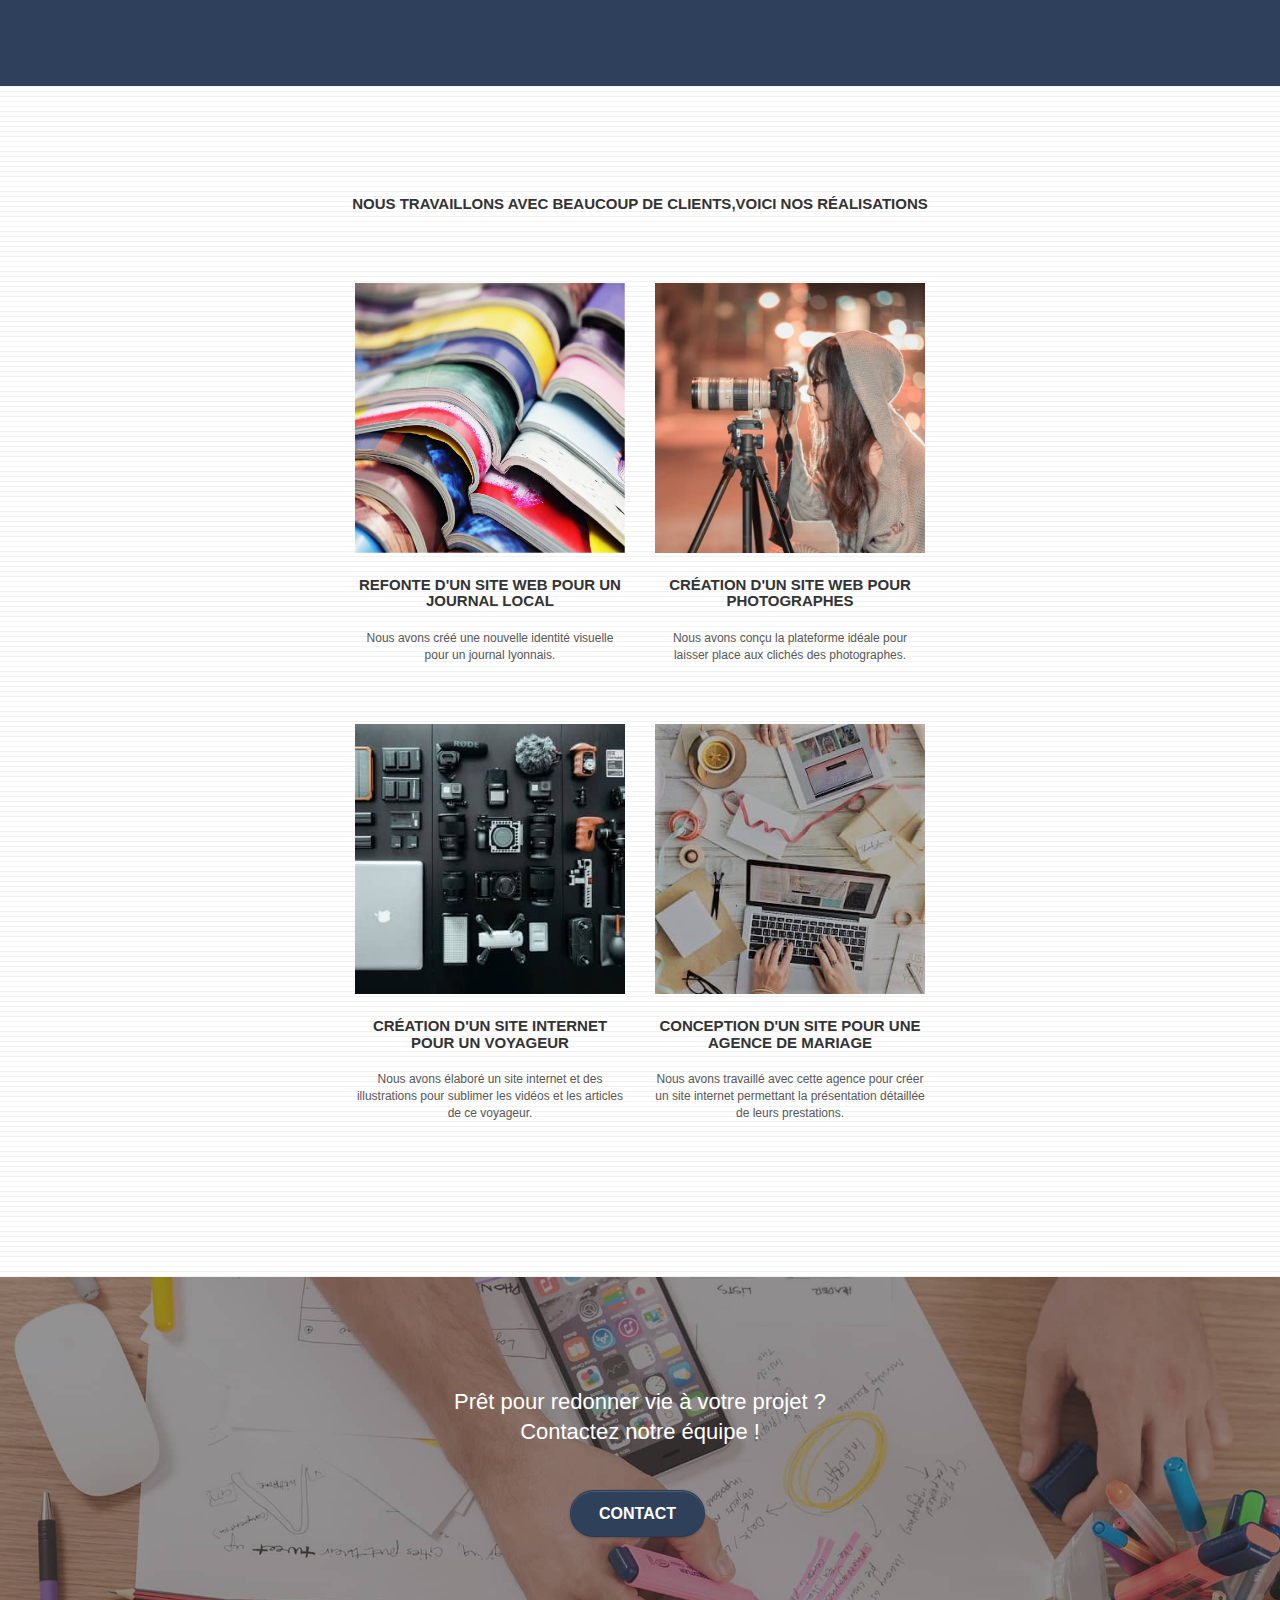
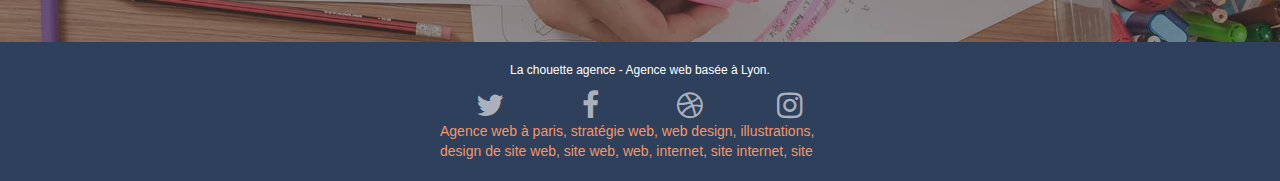
==== commit 251bc041: "Correction post soutenance index suppression image par une balise p" ====
--- a/index.html
+++ b/index.html
@@ -33,7 +33,6 @@
 <!-- bloc-0 -->
 <div class="bloc bgc-white l-bloc " id="bloc-0">
 	<div class="container bloc-sm">
-
 		<nav class="navbar row">
 			<div class="navbar-header">
 				<!-- <div class="keywords" style="color:#cccccc;font-size:1px;">Agence web à paris, stratégie web, web design, illustrations, design de site web, site web, web, internet, site internet, site</div>-->
@@ -83,7 +82,7 @@
 	<div class="container bloc-md">
 		<div class="row">
 			<div class="col-sm-12 text-center">
-				<p class = "text-center">La chouette agence est une agence de web design qui aide les entreprises à devenir attractives et visibles sur Internet.</p>
+				<h3 class="mg-md text-center">La chouette agence est une agence de web design qui aide les entreprises à devenir attractives et visibles sur Internet.</h3>
 				<!--<img alt="agence web, agence web paris, web design paris, stratégie web" src="img/title.png" />-->
 			</div>
 		</div>
@@ -124,7 +123,9 @@
 		</div>
 		<div class="row voffset-lg voffset">
 			<div class="col-xs-12 col-md-8 col-md-offset-2 text-center">
-				<img alt="agence web, agence web paris, web design paris, stratégie web" src="img/citation.png" />
+				<h3 class="mg-md text-center">La chouette agence est une excellente agence web ! Les web designers ont réussi à capturer l'essence de notre entreprise et à l'intégrer à notre site. Cela nous a aidé à doubler nos vetes en lignes à Lyon</h3>
+				<p class="text-center ">Maxime Guibard, PDG de A vos fourchettes</p>
+				<!--<img alt="agence web, agence web paris, web design paris, stratégie web" src="img/citation.png" />-->
 
 			</div>
 		</div>
@@ -154,7 +155,8 @@
 	<div class="container bloc-lg">
 		<div class="row">
 			<div class="col-sm-12 text-center">
-				<img alt="agence web, agence web paris, web design paris, stratégie web" src="img/title2.png" />
+				<h3 class="mg-md text-center">Nous travaillons avec beaucoup de clients,voici nos réalisations</h3>
+				<!--<img alt="agence web, agence web paris, web design paris, stratégie web" src="img/title2.png" />-->
 			</div>
 		</div>
 		<div class="row tight-width-whitespace portfolio-row">
